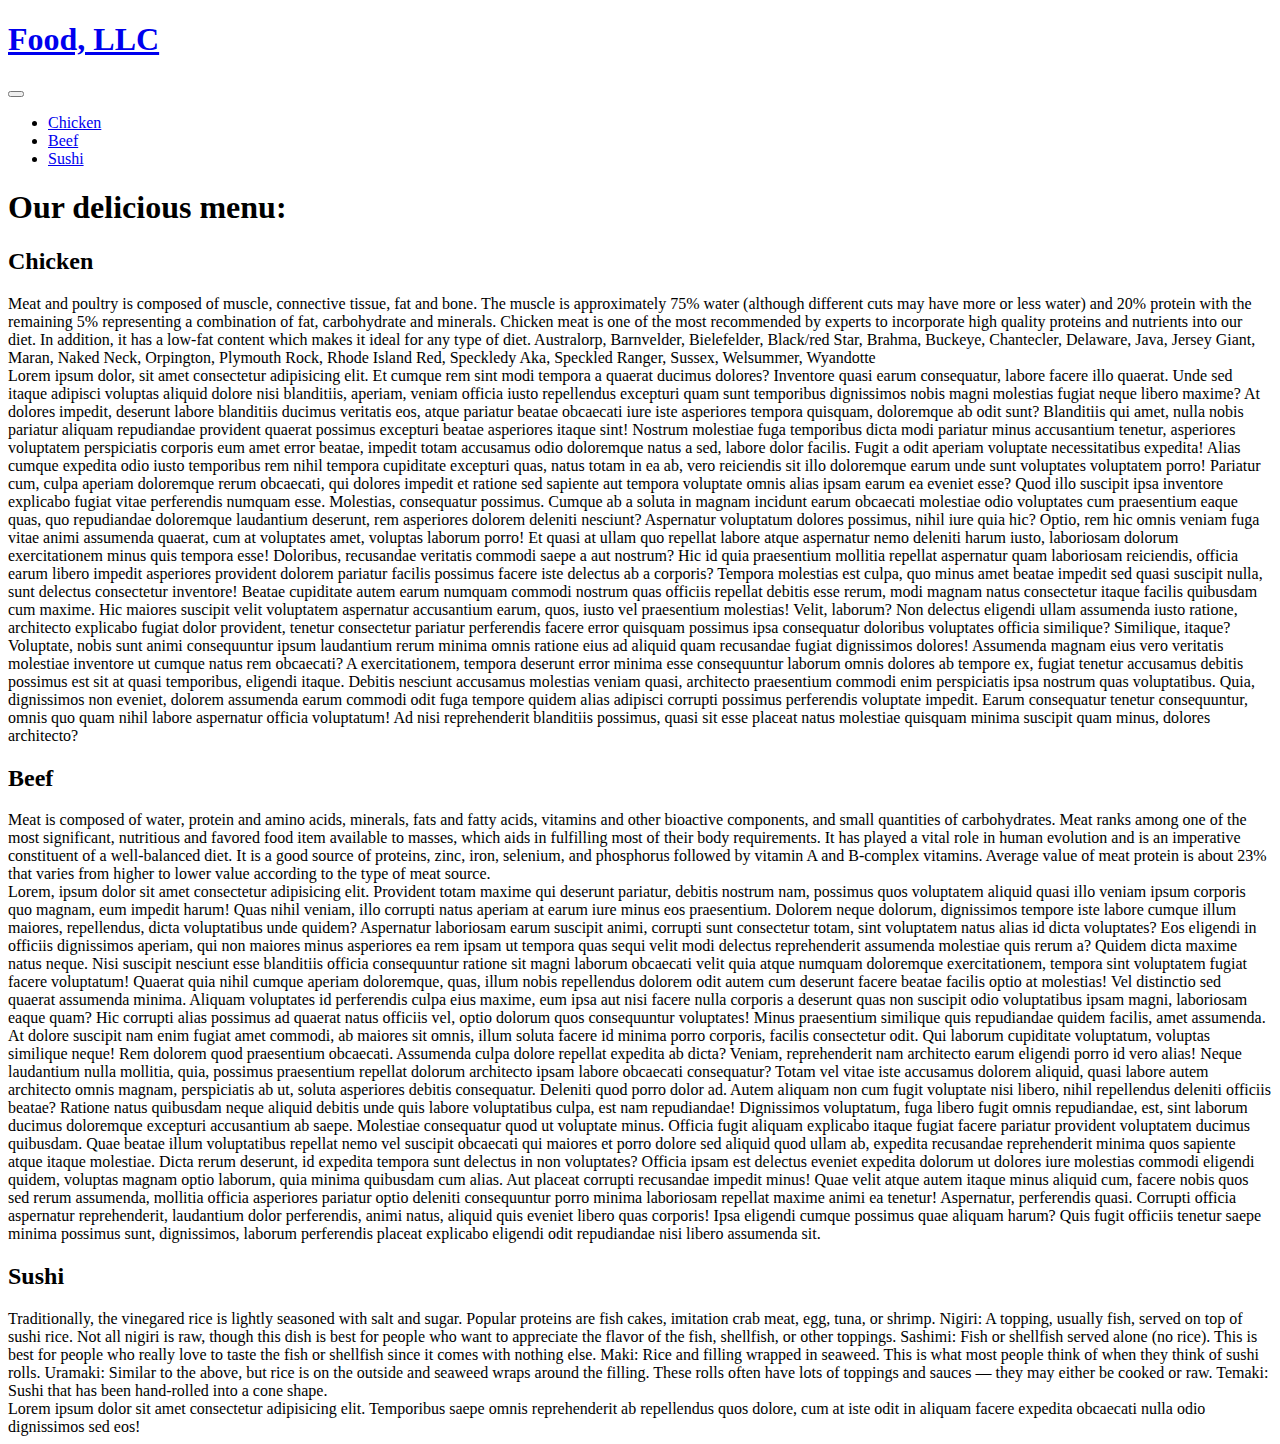
==== site/module3_solution/module3.html @ 57be3a86 "JS Bootstrap CSS and code cleaning" ====
<!DOCTYPE html>
<html lang="en">
<head>
    <meta charset="UTF-8">
    <meta http-equiv="X-UA-Compatible" content="IE=edge">
    <meta name="viewport" content="width=device-width, initial-scale=1.0">
    <link href="/CSS/bootstrap.min.css" rel="stylesheet">
    <link rel="stylesheet" href="/CSS/styles.css">
    <title>Food, LLC</title>
</head>
<body>
    <header>

        <nav class="navbar navbar-expand-md navbar-dark">
            <div class="container-fluid">
              <a class="navbar-brand" href="#"><h1 class="display-3">Food, LLC</h1></a>

              <button class="navbar-toggler" type="button" data-bs-toggle="collapse" data-bs-target="#navbarNav" aria-controls="navbarNav" aria-expanded="false" aria-label="Toggle navigation">
                <span class="navbar-toggler-icon"></span>
              </button>
              
              <div class="collapse navbar-collapse" id="navbarNav">
                <ul class="navbar-nav">
                  <li class="nav-item d-lg-none d-md-none">
                    <a class="nav-link chicken" aria-current="page" href="#chicken">Chicken</a>
                  </li>
                  <li class="nav-item d-lg-none d-md-none">
                    <a class="nav-link beef" aria-current="page" href="#beef">Beef</a>
                  </li>
                  <li class="nav-item d-lg-none d-md-none">
                    <a class="nav-link sushi" aria-current="page" href="#sushi">Sushi</a>
                  </li>
                </ul>
              </div>

            </div>
          </nav>

    </header>

    <div class="container-fluid"> 
          <h1 class="display-5">Our delicious menu:</h1>
          <div class="col-lg-4">  <!-- Chicken box, title and text-->
            <div class="box">
              <div class="box-title chicken"><h2 id="chicken">Chicken</h2></div>
              <section>
                Meat and poultry is composed of muscle, connective tissue, fat and bone. The muscle is approximately 75%
                water (although different cuts may have more or less water) and 20% protein with the remaining 5%
                representing a combination of fat, carbohydrate and minerals. Chicken meat is one of the most recommended by
                experts to incorporate high quality proteins and nutrients into our diet. In addition, it has a low-fat
                content which makes it ideal for any type of diet. Australorp, Barnvelder, Bielefelder, Black/red Star,
                Brahma, Buckeye, Chantecler, Delaware, Java, Jersey Giant, Maran, Naked Neck, Orpington, Plymouth Rock,
                Rhode Island Red, Speckledy Aka, Speckled Ranger, Sussex, Welsummer, Wyandotte<br>
                Lorem ipsum dolor, sit amet consectetur adipisicing elit. Et cumque rem sint modi tempora a quaerat ducimus dolores? Inventore quasi earum consequatur, labore facere illo quaerat. Unde sed itaque adipisci voluptas aliquid dolore nisi blanditiis, aperiam, veniam officia iusto repellendus excepturi quam sunt temporibus dignissimos nobis magni molestias fugiat neque libero maxime? At dolores impedit, deserunt labore blanditiis ducimus veritatis eos, atque pariatur beatae obcaecati iure iste asperiores tempora quisquam, doloremque ab odit sunt? Blanditiis qui amet, nulla nobis pariatur aliquam repudiandae provident quaerat possimus excepturi beatae asperiores itaque sint! Nostrum molestiae fuga temporibus dicta modi pariatur minus accusantium tenetur, asperiores voluptatem perspiciatis corporis eum amet error beatae, impedit totam accusamus odio doloremque natus a sed, labore dolor facilis. Fugit a odit aperiam voluptate necessitatibus expedita! Alias cumque expedita odio iusto temporibus rem nihil tempora cupiditate excepturi quas, natus totam in ea ab, vero reiciendis sit illo doloremque earum unde sunt voluptates voluptatem porro! Pariatur cum, culpa aperiam doloremque rerum obcaecati, qui dolores impedit et ratione sed sapiente aut tempora voluptate omnis alias ipsam earum ea eveniet esse? Quod illo suscipit ipsa inventore explicabo fugiat vitae perferendis numquam esse. Molestias, consequatur possimus. Cumque ab a soluta in magnam incidunt earum obcaecati molestiae odio voluptates cum praesentium eaque quas, quo repudiandae doloremque laudantium deserunt, rem asperiores dolorem deleniti nesciunt? Aspernatur voluptatum dolores possimus, nihil iure quia hic? Optio, rem hic omnis veniam fuga vitae animi assumenda quaerat, cum at voluptates amet, voluptas laborum porro! Et quasi at ullam quo repellat labore atque aspernatur nemo deleniti harum iusto, laboriosam dolorum exercitationem minus quis tempora esse! Doloribus, recusandae veritatis commodi saepe a aut nostrum? Hic id quia praesentium mollitia repellat aspernatur quam laboriosam reiciendis, officia earum libero impedit asperiores provident dolorem pariatur facilis possimus facere iste delectus ab a corporis? Tempora molestias est culpa, quo minus amet beatae impedit sed quasi suscipit nulla, sunt delectus consectetur inventore! Beatae cupiditate autem earum numquam commodi nostrum quas officiis repellat debitis esse rerum, modi magnam natus consectetur itaque facilis quibusdam cum maxime. Hic maiores suscipit velit voluptatem aspernatur accusantium earum, quos, iusto vel praesentium molestias! Velit, laborum? Non delectus eligendi ullam assumenda iusto ratione, architecto explicabo fugiat dolor provident, tenetur consectetur pariatur perferendis facere error quisquam possimus ipsa consequatur doloribus voluptates officia similique? Similique, itaque? Voluptate, nobis sunt animi consequuntur ipsum laudantium rerum minima omnis ratione eius ad aliquid quam recusandae fugiat dignissimos dolores! Assumenda magnam eius vero veritatis molestiae inventore ut cumque natus rem obcaecati? A exercitationem, tempora deserunt error minima esse consequuntur laborum omnis dolores ab tempore ex, fugiat tenetur accusamus debitis possimus est sit at quasi temporibus, eligendi itaque. Debitis nesciunt accusamus molestias veniam quasi, architecto praesentium commodi enim perspiciatis ipsa nostrum quas voluptatibus. Quia, dignissimos non eveniet, dolorem assumenda earum commodi odit fuga tempore quidem alias adipisci corrupti possimus perferendis voluptate impedit. Earum consequatur tenetur consequuntur, omnis quo quam nihil labore aspernatur officia voluptatum! Ad nisi reprehenderit blanditiis possimus, quasi sit esse placeat natus molestiae quisquam minima suscipit quam minus, dolores architecto?
              </section>
            </div>
          </div>
    
          <div class="col-lg-4"> <!-- Beef box, title and text-->
            <div class="box">
              <div class="box-title beef"><h2 id="beef">Beef</h2></div>
              <section>
                Meat is composed of water, protein and amino acids, minerals, fats and fatty acids, vitamins and other
                bioactive components, and small quantities of carbohydrates. Meat ranks among one of the most significant,
                nutritious and favored food item available to masses, which aids in fulfilling most of their body
                requirements. It has played a vital role in human evolution and is an imperative constituent of a
                well-balanced diet. It is a good source of proteins, zinc, iron, selenium, and phosphorus followed by
                vitamin A and B-complex vitamins. Average value of meat protein is about 23% that varies from higher to
                lower value according to the type of meat source.<br>
                Lorem, ipsum dolor sit amet consectetur adipisicing elit. Provident totam maxime qui deserunt pariatur, debitis nostrum nam, possimus quos voluptatem aliquid quasi illo veniam ipsum corporis quo magnam, eum impedit harum! Quas nihil veniam, illo corrupti natus aperiam at earum iure minus eos praesentium. Dolorem neque dolorum, dignissimos tempore iste labore cumque illum maiores, repellendus, dicta voluptatibus unde quidem? Aspernatur laboriosam earum suscipit animi, corrupti sunt consectetur totam, sint voluptatem natus alias id dicta voluptates? Eos eligendi in officiis dignissimos aperiam, qui non maiores minus asperiores ea rem ipsam ut tempora quas sequi velit modi delectus reprehenderit assumenda molestiae quis rerum a? Quidem dicta maxime natus neque. Nisi suscipit nesciunt esse blanditiis officia consequuntur ratione sit magni laborum obcaecati velit quia atque numquam doloremque exercitationem, tempora sint voluptatem fugiat facere voluptatum! Quaerat quia nihil cumque aperiam doloremque, quas, illum nobis repellendus dolorem odit autem cum deserunt facere beatae facilis optio at molestias! Vel distinctio sed quaerat assumenda minima. Aliquam voluptates id perferendis culpa eius maxime, eum ipsa aut nisi facere nulla corporis a deserunt quas non suscipit odio voluptatibus ipsam magni, laboriosam eaque quam? Hic corrupti alias possimus ad quaerat natus officiis vel, optio dolorum quos consequuntur voluptates! Minus praesentium similique quis repudiandae quidem facilis, amet assumenda. At dolore suscipit nam enim fugiat amet commodi, ab maiores sit omnis, illum soluta facere id minima porro corporis, facilis consectetur odit. Qui laborum cupiditate voluptatum, voluptas similique neque! Rem dolorem quod praesentium obcaecati. Assumenda culpa dolore repellat expedita ab dicta? Veniam, reprehenderit nam architecto earum eligendi porro id vero alias! Neque laudantium nulla mollitia, quia, possimus praesentium repellat dolorum architecto ipsam labore obcaecati consequatur? Totam vel vitae iste accusamus dolorem aliquid, quasi labore autem architecto omnis magnam, perspiciatis ab ut, soluta asperiores debitis consequatur. Deleniti quod porro dolor ad. Autem aliquam non cum fugit voluptate nisi libero, nihil repellendus deleniti officiis beatae? Ratione natus quibusdam neque aliquid debitis unde quis labore voluptatibus culpa, est nam repudiandae! Dignissimos voluptatum, fuga libero fugit omnis repudiandae, est, sint laborum ducimus doloremque excepturi accusantium ab saepe. Molestiae consequatur quod ut voluptate minus. Officia fugit aliquam explicabo itaque fugiat facere pariatur provident voluptatem ducimus quibusdam. Quae beatae illum voluptatibus repellat nemo vel suscipit obcaecati qui maiores et porro dolore sed aliquid quod ullam ab, expedita recusandae reprehenderit minima quos sapiente atque itaque molestiae. Dicta rerum deserunt, id expedita tempora sunt delectus in non voluptates? Officia ipsam est delectus eveniet expedita dolorum ut dolores iure molestias commodi eligendi quidem, voluptas magnam optio laborum, quia minima quibusdam cum alias. Aut placeat corrupti recusandae impedit minus! Quae velit atque autem itaque minus aliquid cum, facere nobis quos sed rerum assumenda, mollitia officia asperiores pariatur optio deleniti consequuntur porro minima laboriosam repellat maxime animi ea tenetur! Aspernatur, perferendis quasi. Corrupti officia aspernatur reprehenderit, laudantium dolor perferendis, animi natus, aliquid quis eveniet libero quas corporis! Ipsa eligendi cumque possimus quae aliquam harum? Quis fugit officiis tenetur saepe minima possimus sunt, dignissimos, laborum perferendis placeat explicabo eligendi odit repudiandae nisi libero assumenda sit.
              </section>
            </div>
          </div>
    
          <div class="col-lg-4 col-lg-12"> <!-- Sushi box, title and text-->
            <div class="box">
              <div class="box-title sushi"><h2 id="sushi">Sushi</h2></div>
              <section>
                Traditionally, the vinegared rice is lightly seasoned with salt and sugar. Popular proteins are fish cakes,
                imitation crab meat, egg, tuna, or shrimp. Nigiri: A topping, usually fish, served on top of sushi rice. Not
                all nigiri is raw, though this dish is best for people who want to appreciate the flavor of the fish,
                shellfish, or other toppings. Sashimi: Fish or shellfish served alone (no rice). This is best for people who
                really love to taste the fish or shellfish since it comes with nothing else. Maki: Rice and filling wrapped
                in seaweed. This is what most people think of when they think of sushi rolls. Uramaki: Similar to the above,
                but rice is on the outside and seaweed wraps around the filling. These rolls often have lots of toppings and
                sauces — they may either be cooked or raw. Temaki: Sushi that has been hand-rolled into a cone shape.<br>
                Lorem ipsum dolor sit amet consectetur adipisicing elit. Temporibus saepe omnis reprehenderit ab repellendus quos dolore, cum at iste odit in aliquam facere expedita obcaecati nulla odio dignissimos sed eos!
              </section>
            </div>
          </div>
      </div>

    </div>    
<script src="https://cdn.jsdelivr.net/npm/@popperjs/core@2.9.3/dist/umd/popper.min.js"></script>
<script src="/JS/bootstrap.min.js"></script>
</body>
</html>
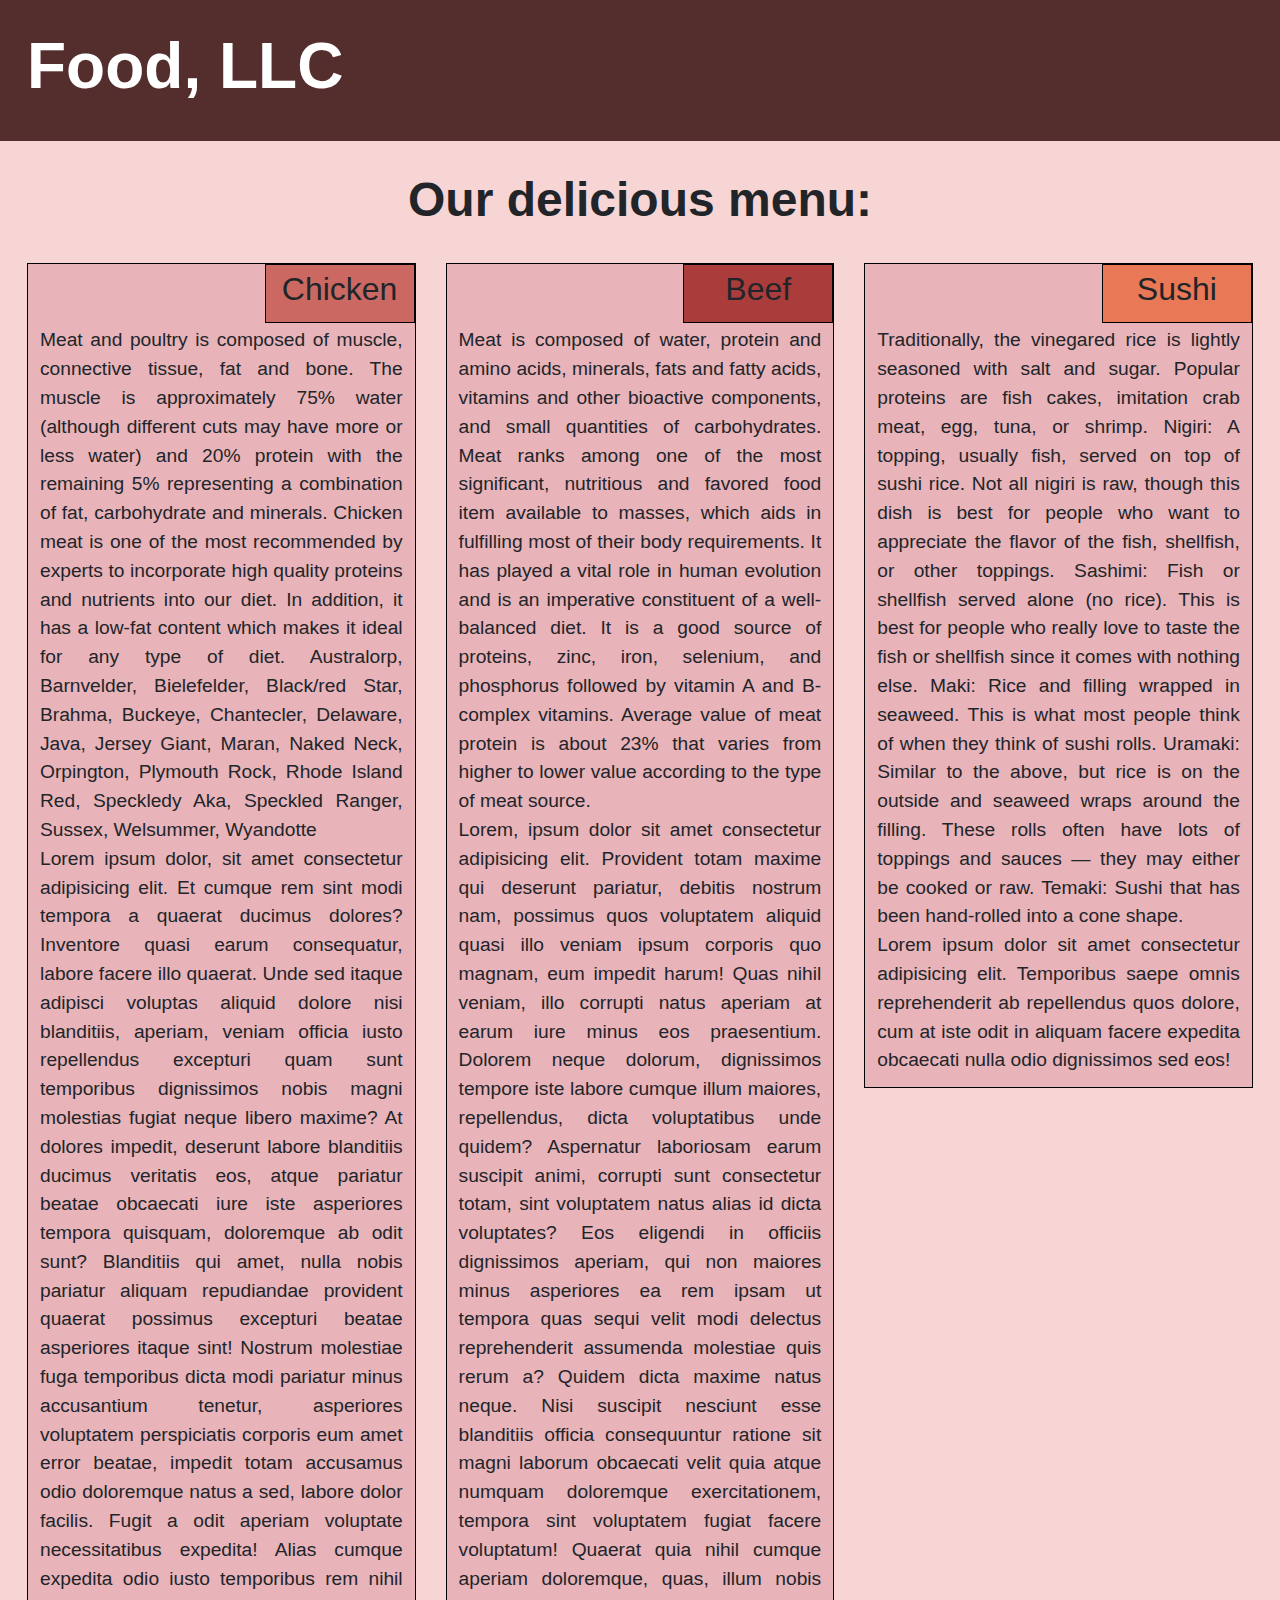
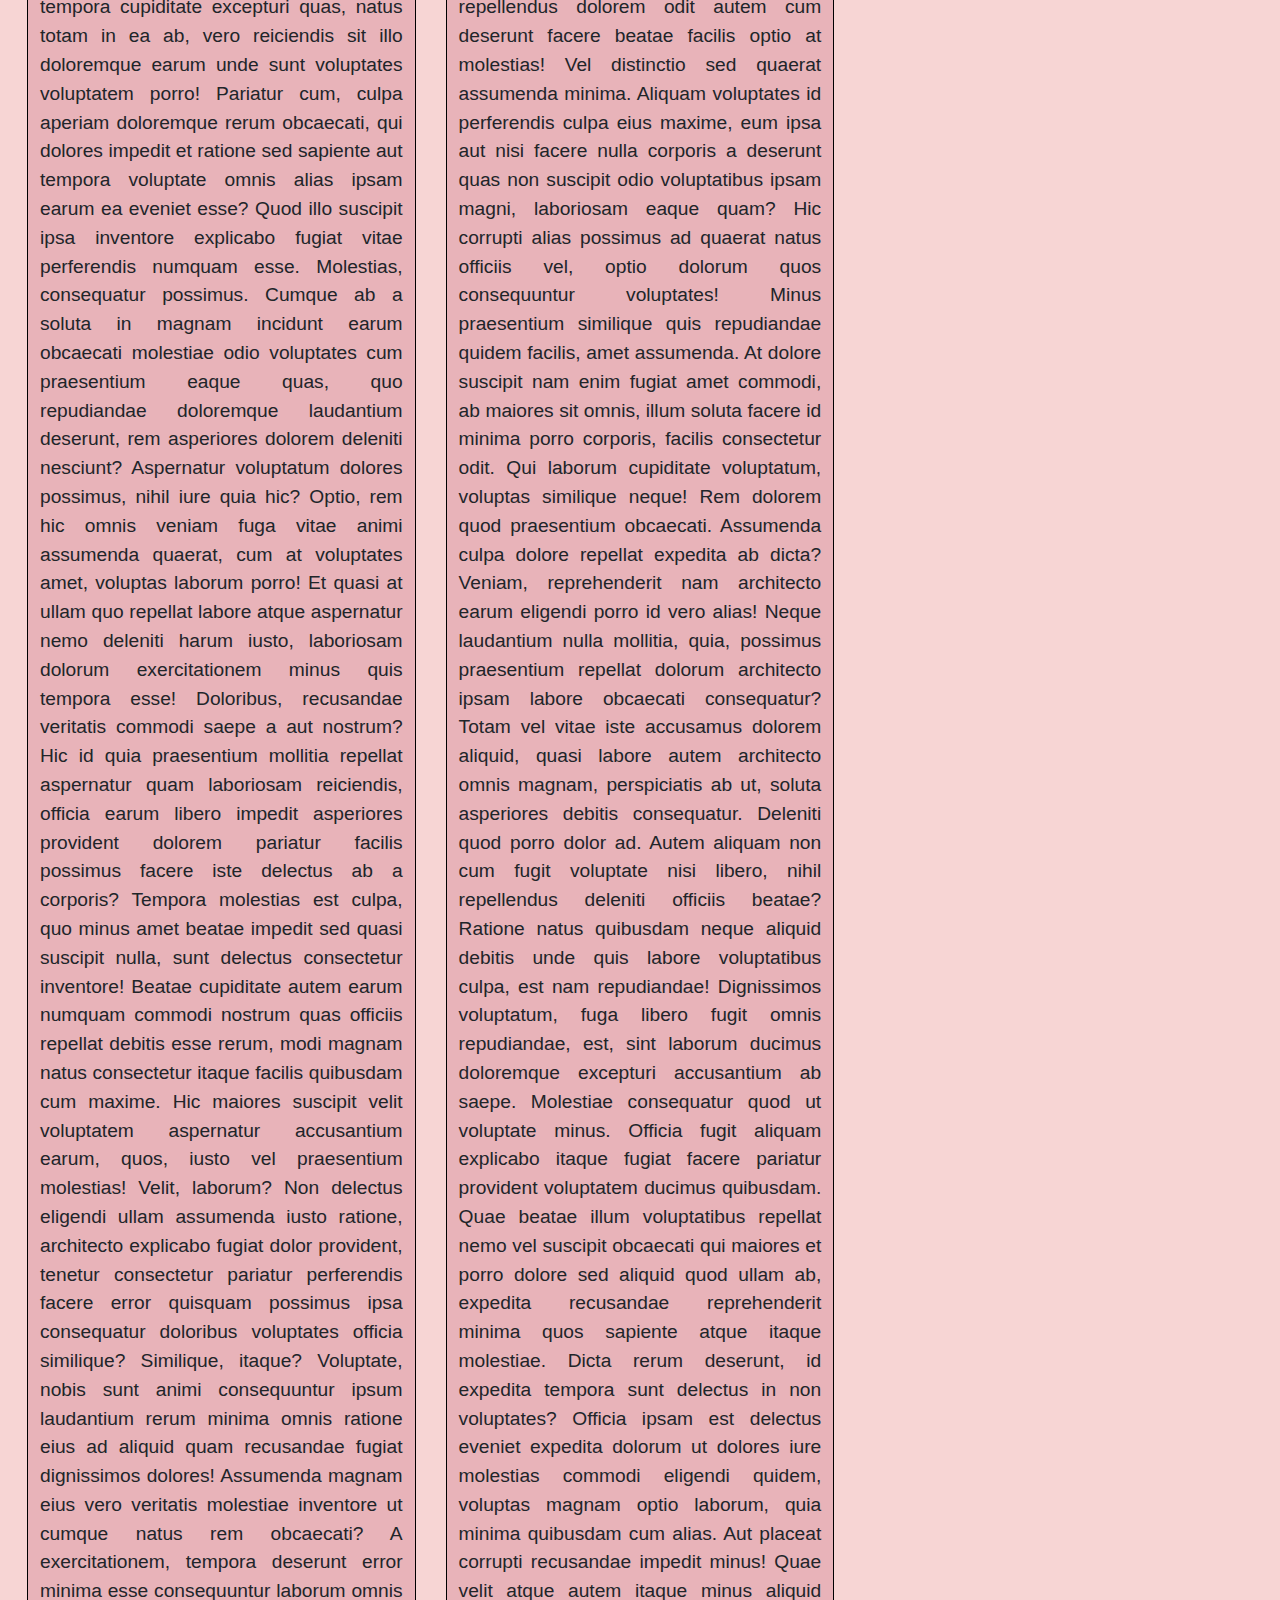
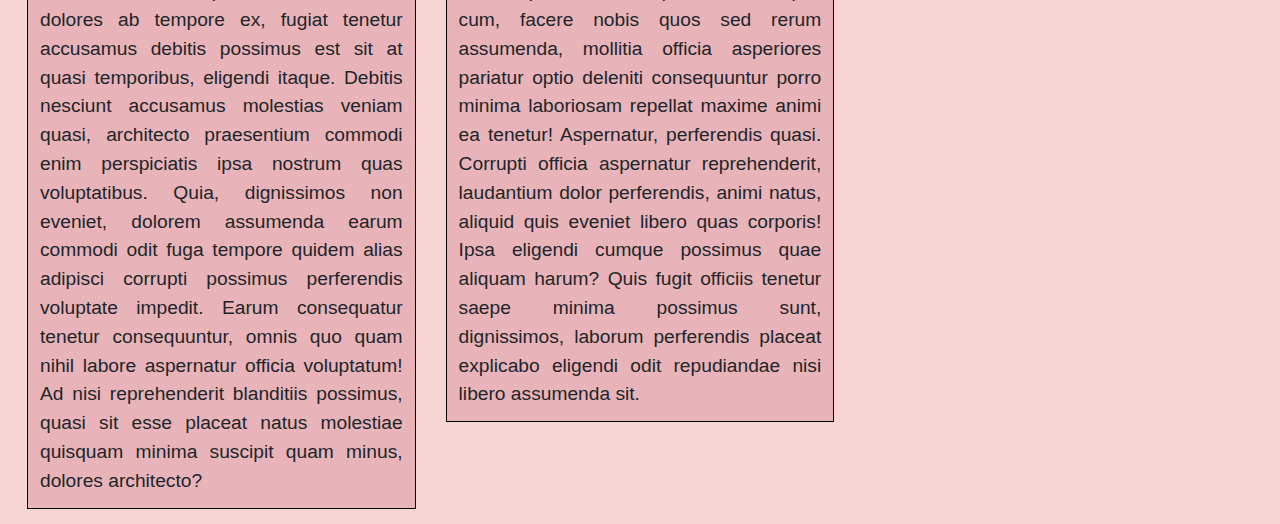
==== commit 9b75af12: "fix" ====
--- a/site/module3_solution/module3.html
+++ b/site/module3_solution/module3.html
@@ -4,8 +4,8 @@
     <meta charset="UTF-8">
     <meta http-equiv="X-UA-Compatible" content="IE=edge">
     <meta name="viewport" content="width=device-width, initial-scale=1.0">
-    <link href="/CSS/bootstrap.min.css" rel="stylesheet">
-    <link rel="stylesheet" href="/CSS/styles.css">
+    <link href="CSS/bootstrap.min.css" rel="stylesheet">
+    <link href="CSS/styles.css" rel="stylesheet">
     <title>Food, LLC</title>
 </head>
 <body>
@@ -92,6 +92,6 @@
 
     </div>    
 <script src="https://cdn.jsdelivr.net/npm/@popperjs/core@2.9.3/dist/umd/popper.min.js"></script>
-<script src="/JS/bootstrap.min.js"></script>
+<script src="JS/bootstrap.min.js"></script>
 </body>
 </html>--- a/site/module3_solution/CSS/styles.css
+++ b/site/module3_solution/CSS/styles.css
@@ -0,0 +1,77 @@
+body {
+    background-color: #F7D5D4;
+    font-family:'Segoe UI', Tahoma, Verdana, sans-serif;  
+}
+.navbar-dark {
+    background-color: #542D2D;
+}
+.display-3 { /* Food LLC */
+    color: #fff;
+    font-weight: bold;
+}
+nav div.container-fluid {
+    margin:15px
+}
+li.nav-item {
+    font-size: 1.8em;
+    font-weight: 500;
+    text-align: center;
+    margin-top: 2px;
+}
+.nav-link {
+    padding: 10px;
+}
+.display-5 { /* Our Menu H1 */
+    font-weight: bold;
+    text-align: center;
+    margin-bottom: 20px;
+    margin-top: 30px;
+}
+.box { /* bordered meat text boxes */
+    border: 1px solid #000000;
+    background-color:#E8B3B9;
+    position: relative;
+    margin: 15px 15px 15px 15px;
+    padding: 12px;
+}
+.box-title {
+    border: 1px solid #000000;
+    position: absolute;
+    top: 0;
+    right: 0px;
+    width: 150px;
+    padding: 5px;
+    text-align: center;
+}
+.box section { /* texts */
+    font-size: 120%;
+    margin-top: 50px;
+    text-align: justify;
+}
+.chicken {
+    background-color: #CB6862;
+} 
+.beef {
+    background-color:#AA3C3B;
+}
+.sushi {
+    background-color: #E97856; 
+}
+/* -- Desktop view -- */
+  @media (min-width: 992px) {
+    .col-lg-4 {
+      width: 33.33%;
+      float: left;
+    }
+  }
+/* -- Tablet view -- */
+  @media (min-width: 768px) and (max-width: 991px) {
+    .col-lg-4 {
+      width: 50%;
+      float: left;
+    }
+    .col-lg-12{
+      width: 100%;
+      float: left;
+    }
+  }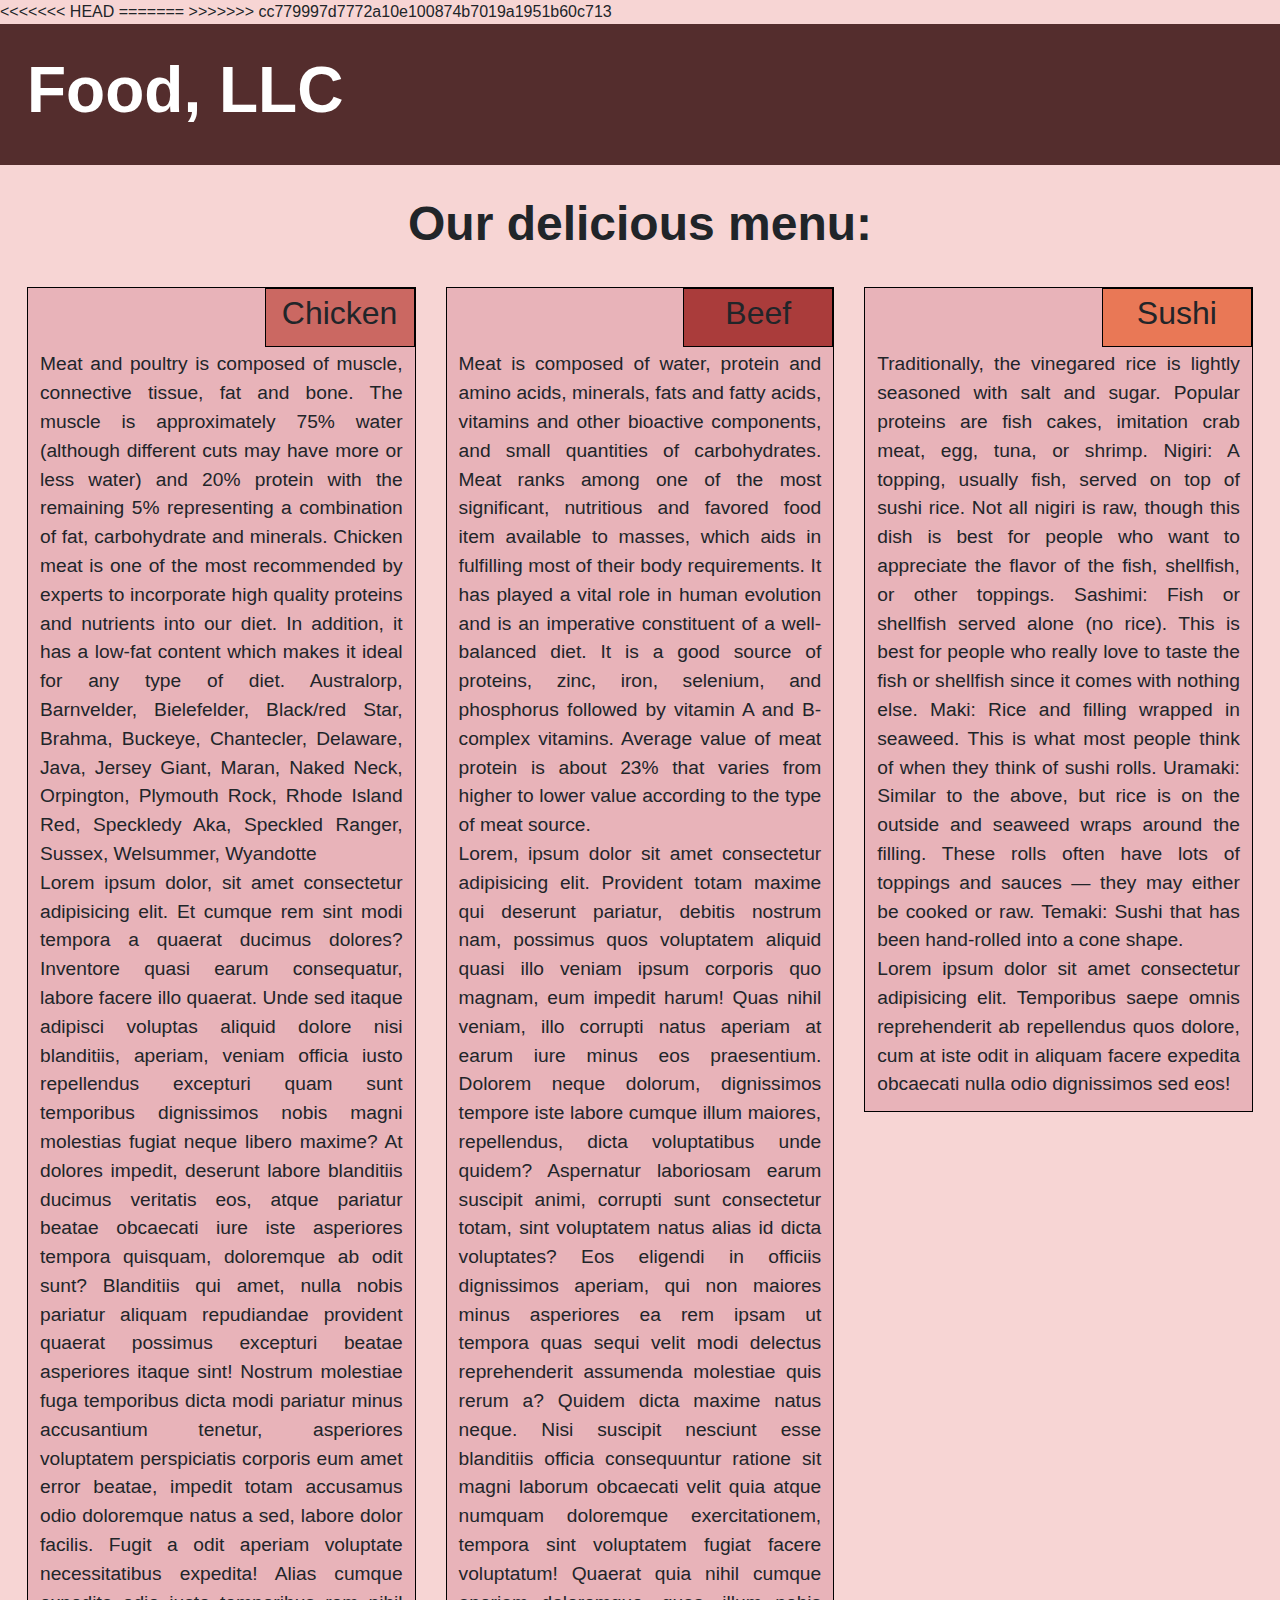
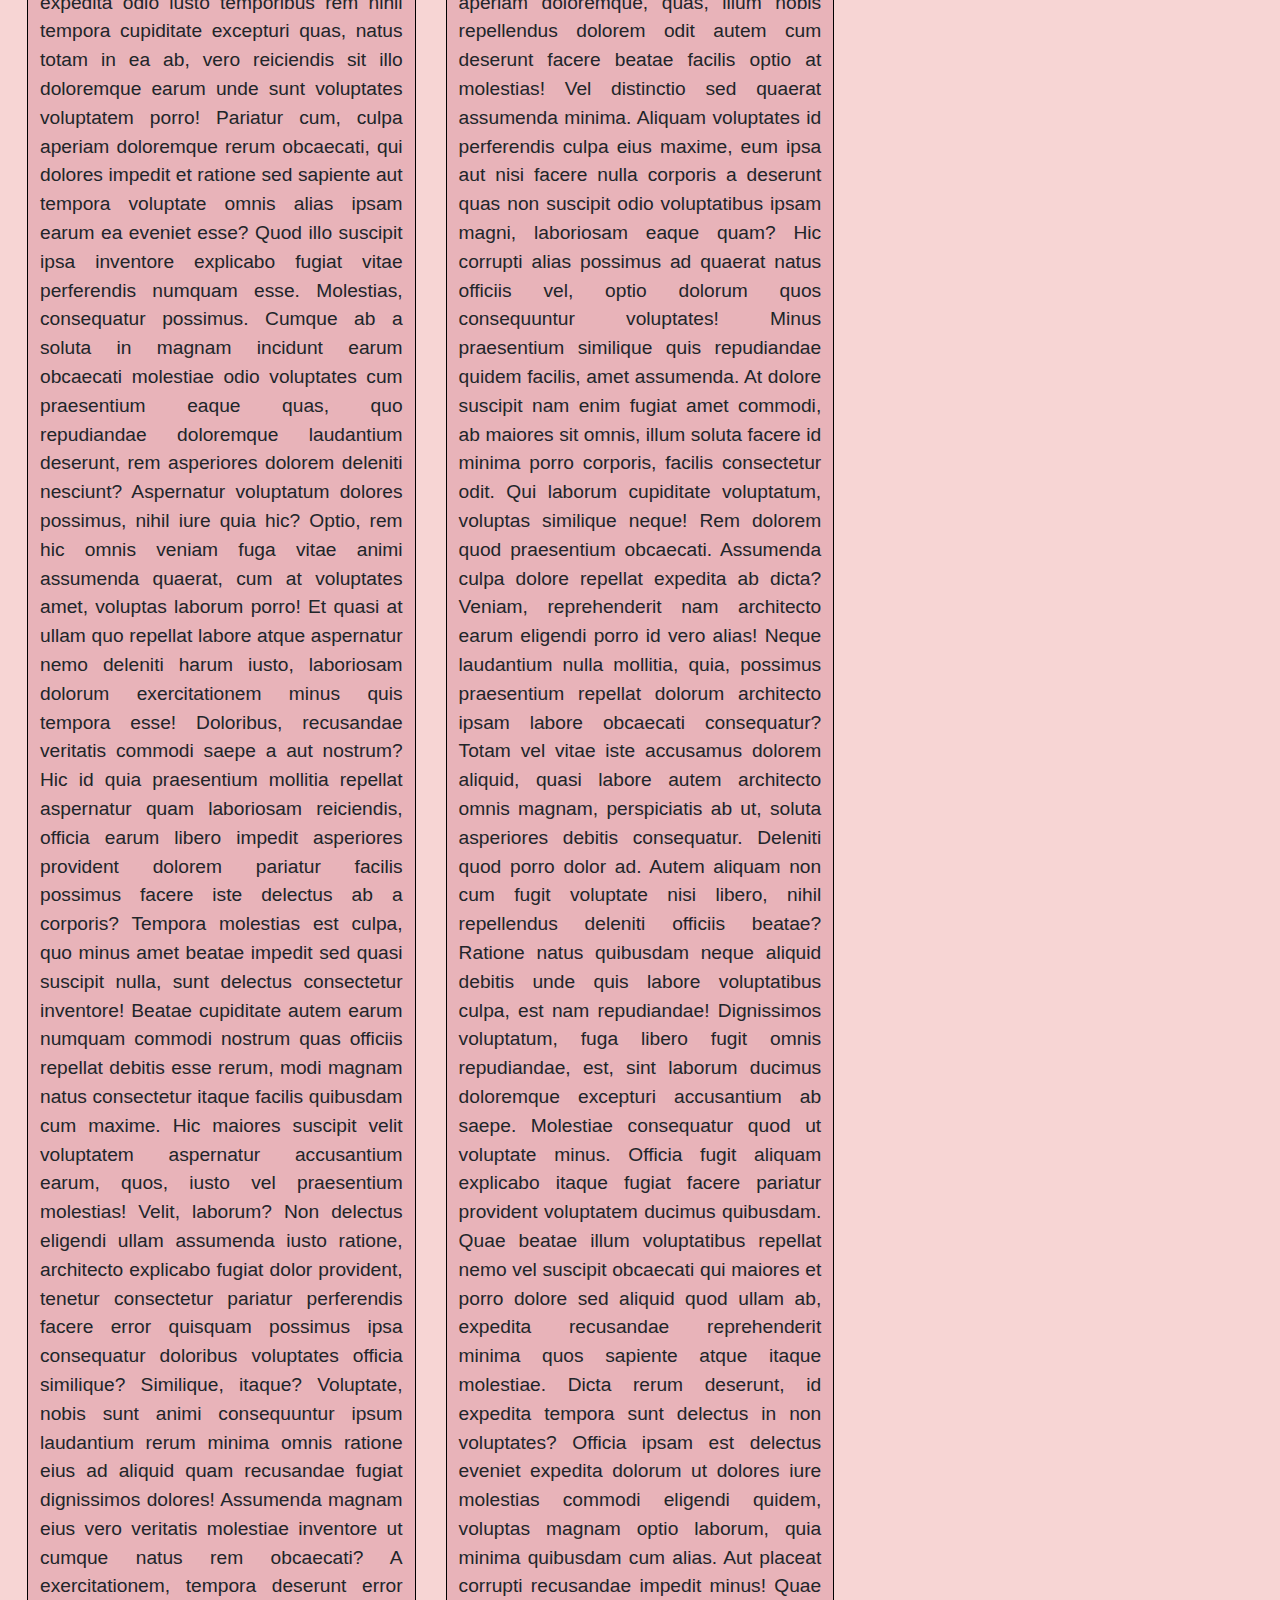
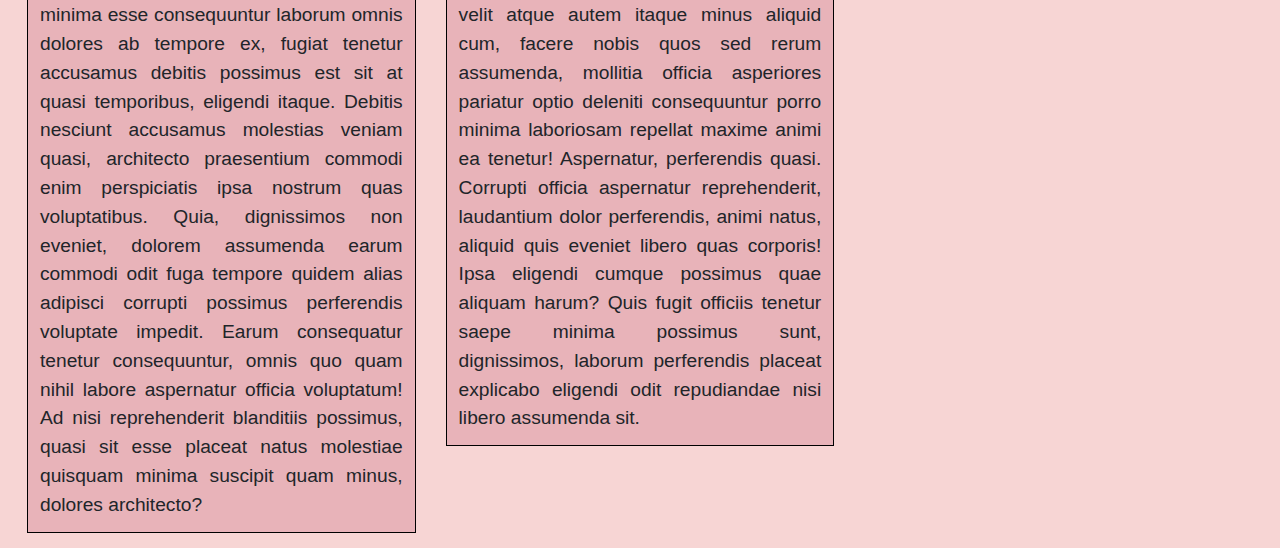
==== commit 2f656097: "g" ====
--- a/site/module3_solution/module3.html
+++ b/site/module3_solution/module3.html
@@ -5,7 +5,11 @@
     <meta http-equiv="X-UA-Compatible" content="IE=edge">
     <meta name="viewport" content="width=device-width, initial-scale=1.0">
     <link href="CSS/bootstrap.min.css" rel="stylesheet">
+<<<<<<< HEAD
     <link href="CSS/styles.css" rel="stylesheet">
+=======
+    <link href="CSS/styles.css" rel="stylesheet">
+>>>>>>> cc779997d7772a10e100874b7019a1951b60c713
     <title>Food, LLC</title>
 </head>
 <body>
@@ -94,4 +98,4 @@
 <script src="https://cdn.jsdelivr.net/npm/@popperjs/core@2.9.3/dist/umd/popper.min.js"></script>
 <script src="JS/bootstrap.min.js"></script>
 </body>
-</html>+</html>
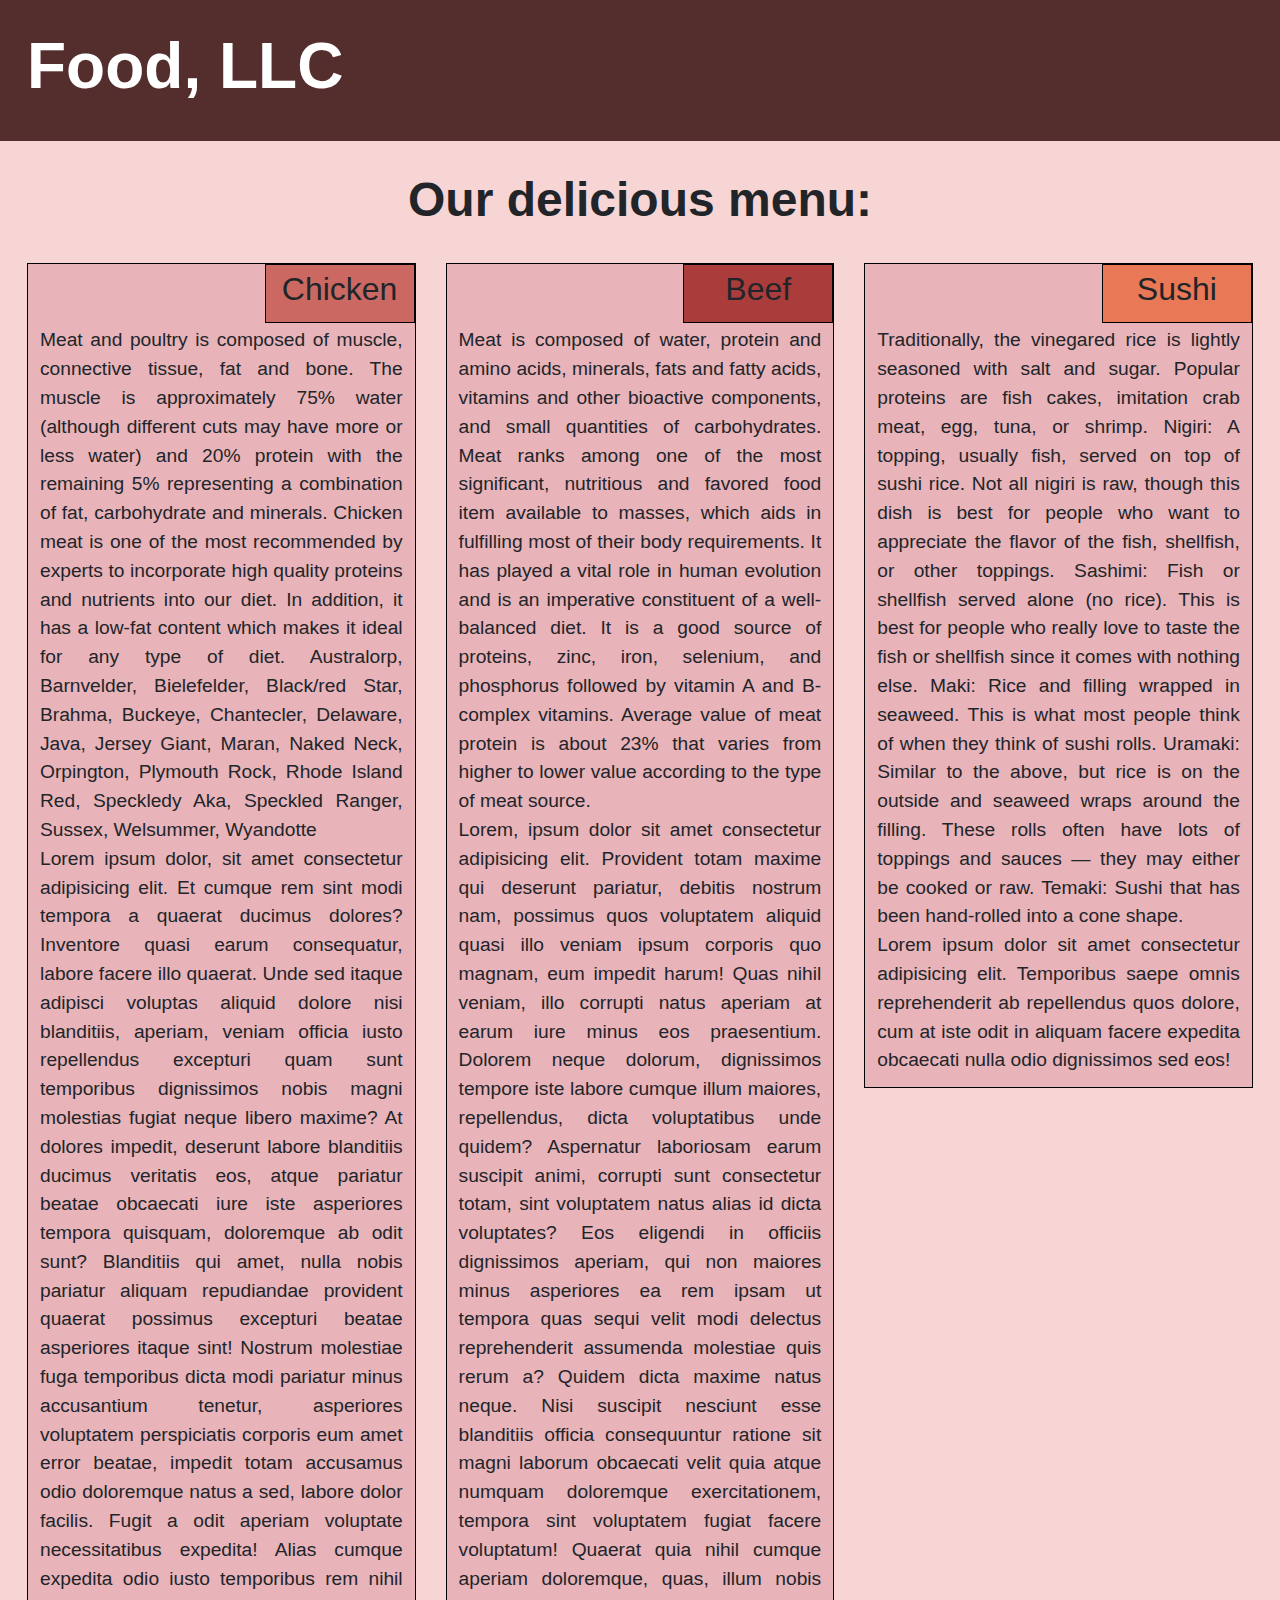
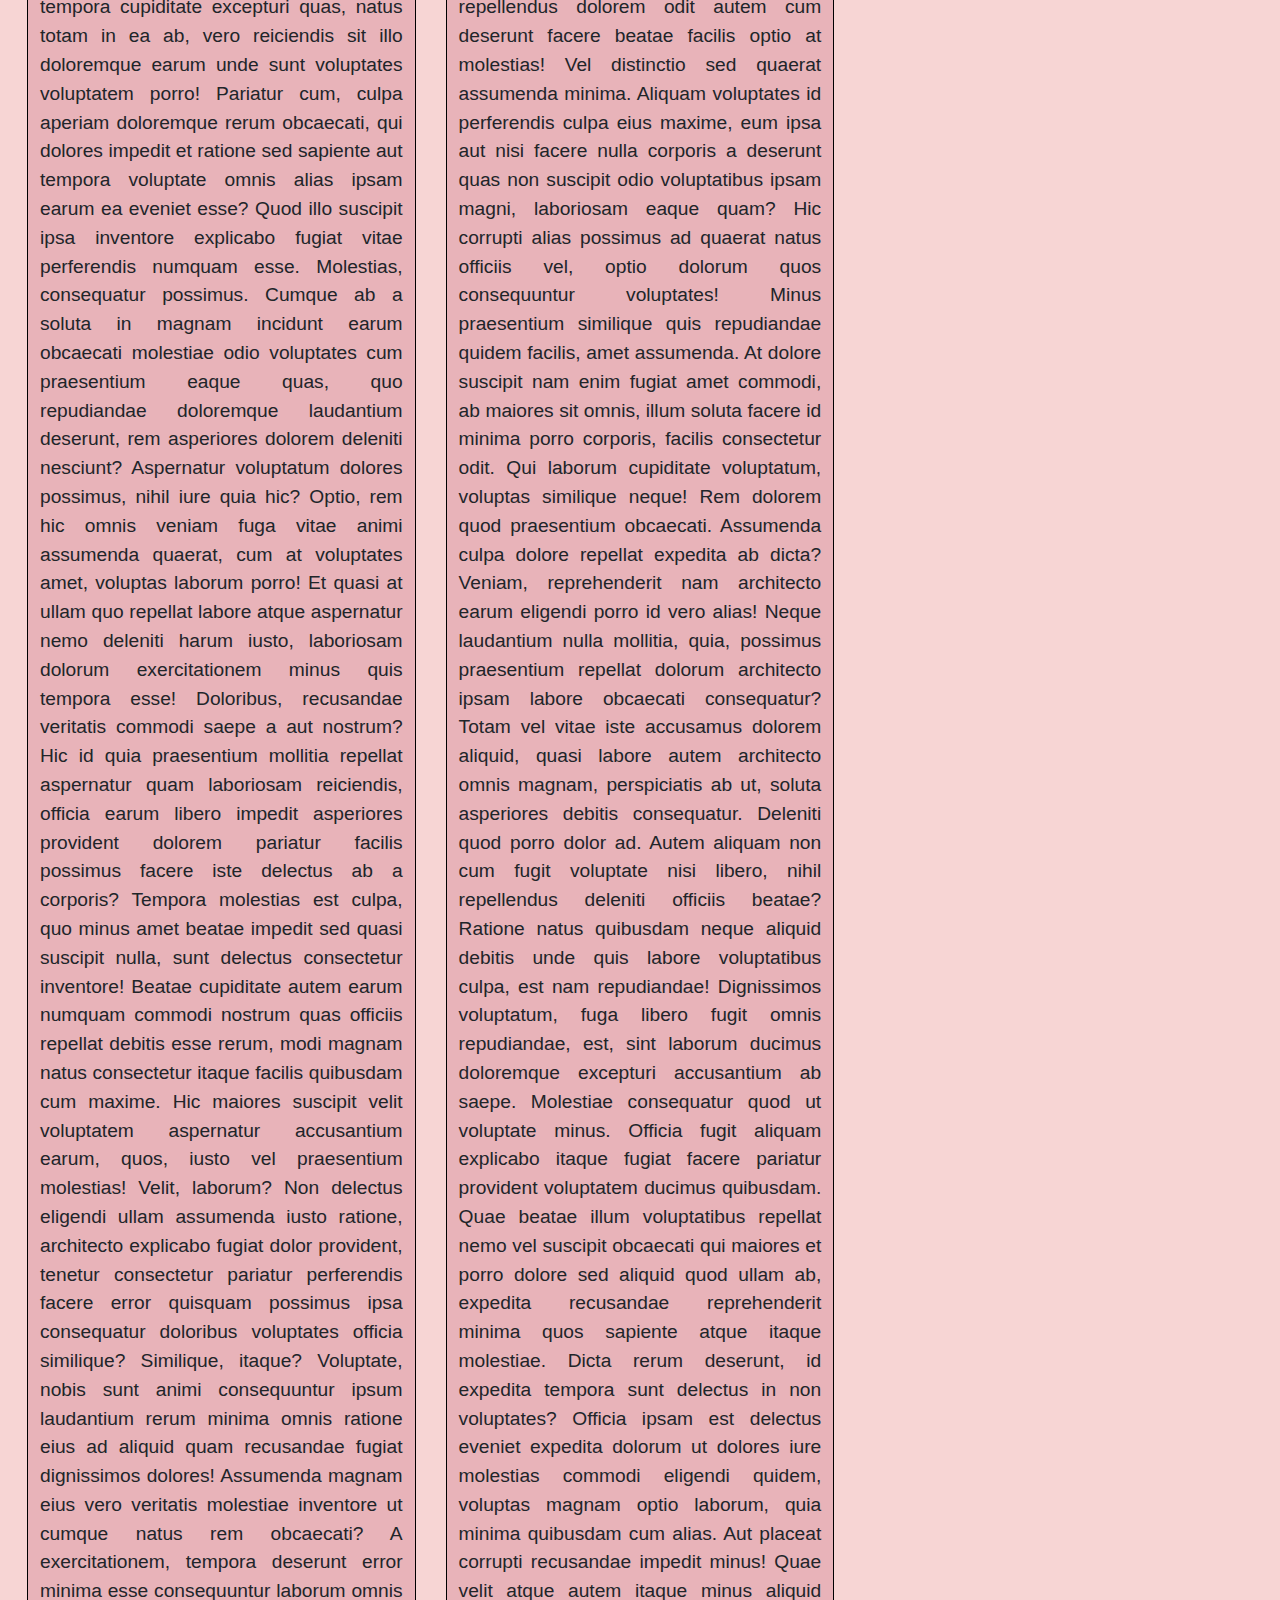
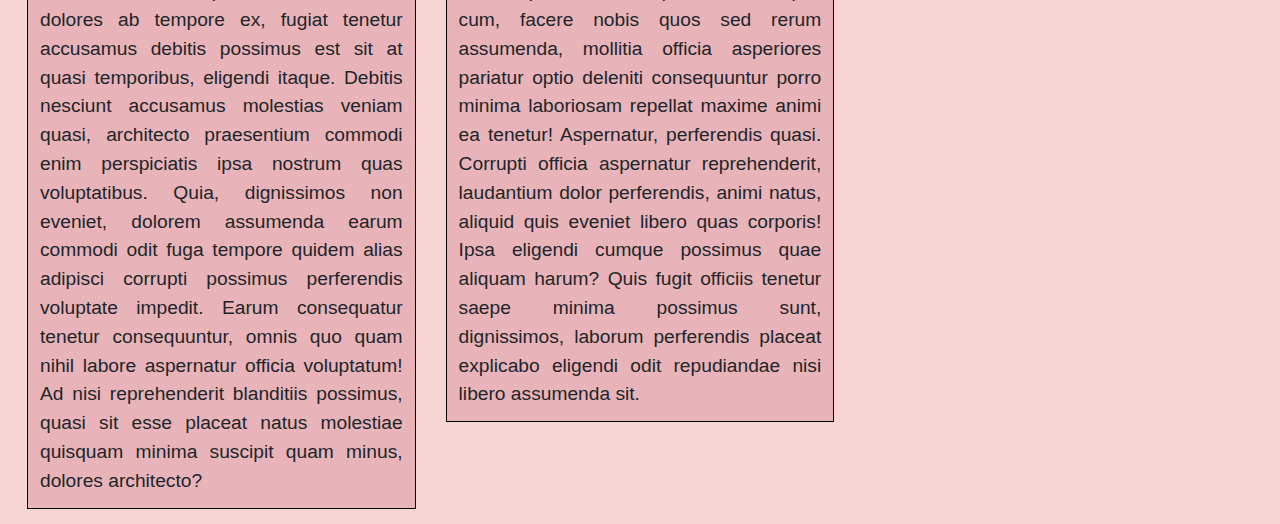
==== commit 1a2273ff: "link rel" ====
--- a/site/module3_solution/module3.html
+++ b/site/module3_solution/module3.html
@@ -5,12 +5,8 @@
     <meta http-equiv="X-UA-Compatible" content="IE=edge">
     <meta name="viewport" content="width=device-width, initial-scale=1.0">
     <link href="CSS/bootstrap.min.css" rel="stylesheet">
-<<<<<<< HEAD
     <link href="CSS/styles.css" rel="stylesheet">
-=======
-    <link href="CSS/styles.css" rel="stylesheet">
->>>>>>> cc779997d7772a10e100874b7019a1951b60c713
-    <title>Food, LLC</title>
+    <title>Module 3 Solution: extended "Food, LLC" page. </title>
 </head>
 <body>
     <header>
@@ -95,7 +91,6 @@
       </div>
 
     </div>    
-<script src="https://cdn.jsdelivr.net/npm/@popperjs/core@2.9.3/dist/umd/popper.min.js"></script>
 <script src="JS/bootstrap.min.js"></script>
 </body>
 </html>
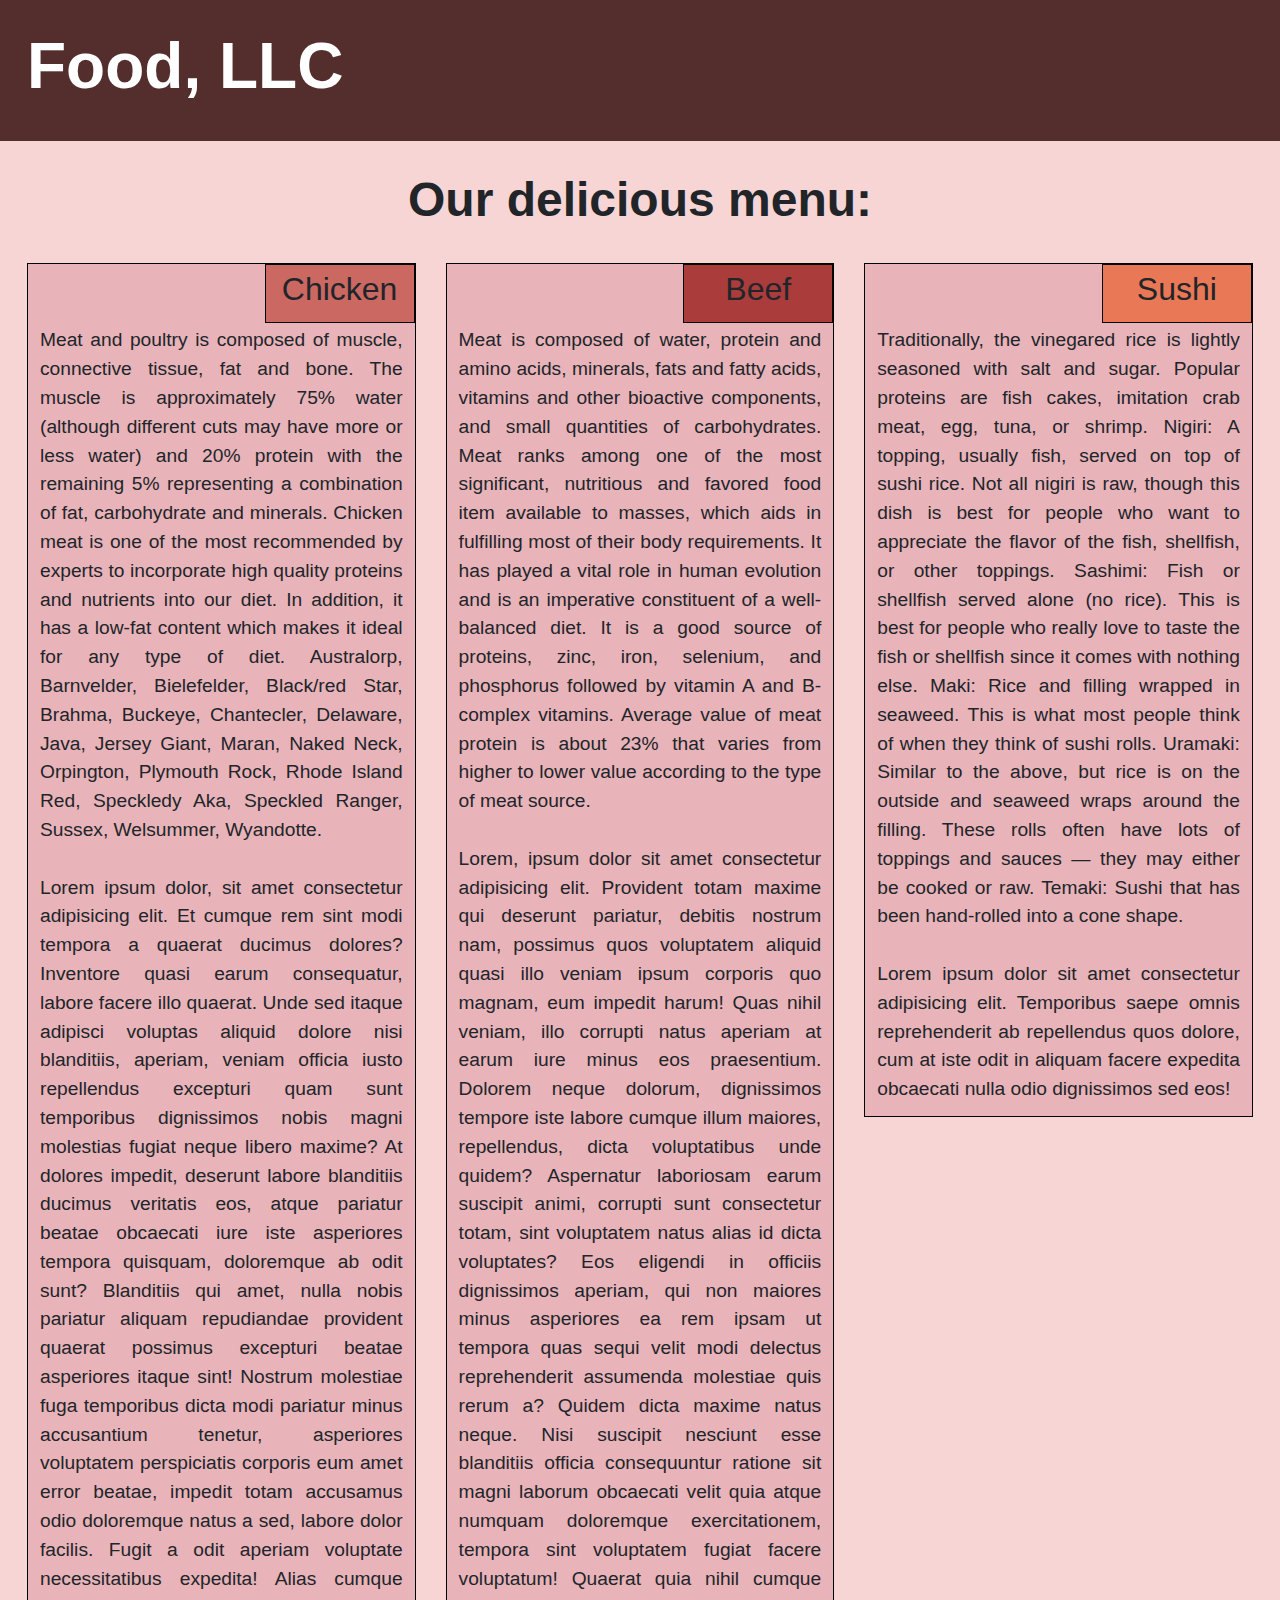
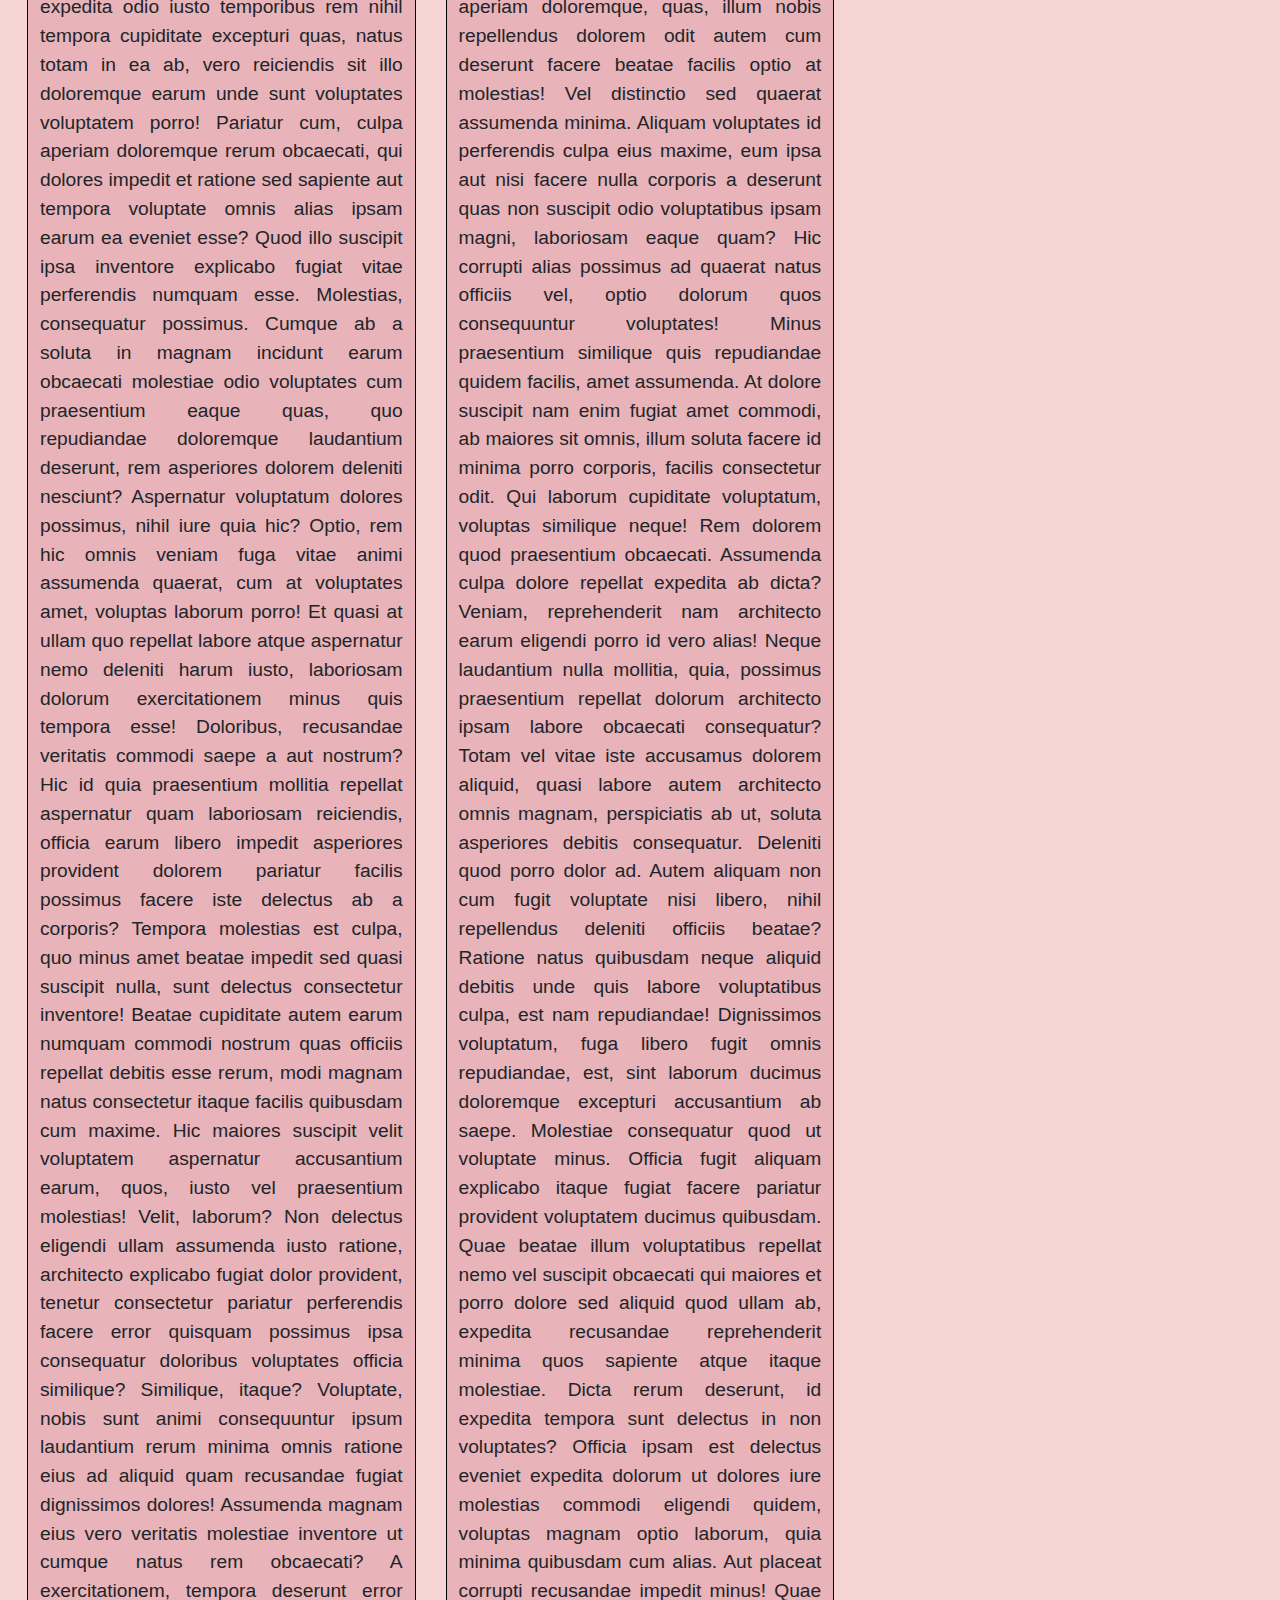
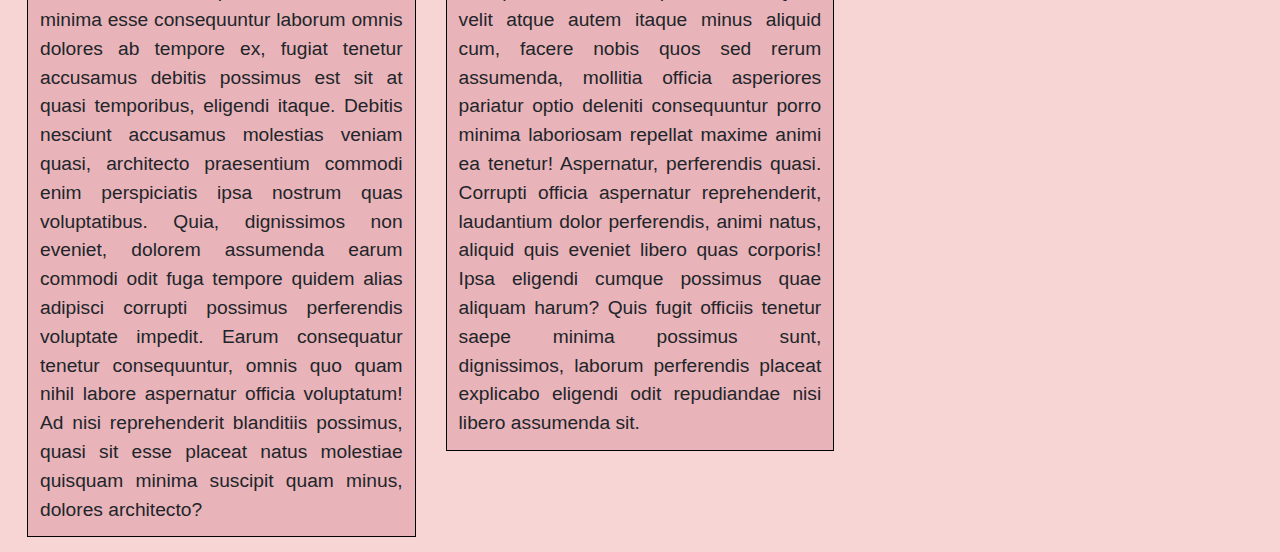
==== commit fb4337d1: "final touch" ====
--- a/site/module3_solution/module3.html
+++ b/site/module3_solution/module3.html
@@ -50,7 +50,7 @@
                 experts to incorporate high quality proteins and nutrients into our diet. In addition, it has a low-fat
                 content which makes it ideal for any type of diet. Australorp, Barnvelder, Bielefelder, Black/red Star,
                 Brahma, Buckeye, Chantecler, Delaware, Java, Jersey Giant, Maran, Naked Neck, Orpington, Plymouth Rock,
-                Rhode Island Red, Speckledy Aka, Speckled Ranger, Sussex, Welsummer, Wyandotte<br>
+                Rhode Island Red, Speckledy Aka, Speckled Ranger, Sussex, Welsummer, Wyandotte.<br><br>
                 Lorem ipsum dolor, sit amet consectetur adipisicing elit. Et cumque rem sint modi tempora a quaerat ducimus dolores? Inventore quasi earum consequatur, labore facere illo quaerat. Unde sed itaque adipisci voluptas aliquid dolore nisi blanditiis, aperiam, veniam officia iusto repellendus excepturi quam sunt temporibus dignissimos nobis magni molestias fugiat neque libero maxime? At dolores impedit, deserunt labore blanditiis ducimus veritatis eos, atque pariatur beatae obcaecati iure iste asperiores tempora quisquam, doloremque ab odit sunt? Blanditiis qui amet, nulla nobis pariatur aliquam repudiandae provident quaerat possimus excepturi beatae asperiores itaque sint! Nostrum molestiae fuga temporibus dicta modi pariatur minus accusantium tenetur, asperiores voluptatem perspiciatis corporis eum amet error beatae, impedit totam accusamus odio doloremque natus a sed, labore dolor facilis. Fugit a odit aperiam voluptate necessitatibus expedita! Alias cumque expedita odio iusto temporibus rem nihil tempora cupiditate excepturi quas, natus totam in ea ab, vero reiciendis sit illo doloremque earum unde sunt voluptates voluptatem porro! Pariatur cum, culpa aperiam doloremque rerum obcaecati, qui dolores impedit et ratione sed sapiente aut tempora voluptate omnis alias ipsam earum ea eveniet esse? Quod illo suscipit ipsa inventore explicabo fugiat vitae perferendis numquam esse. Molestias, consequatur possimus. Cumque ab a soluta in magnam incidunt earum obcaecati molestiae odio voluptates cum praesentium eaque quas, quo repudiandae doloremque laudantium deserunt, rem asperiores dolorem deleniti nesciunt? Aspernatur voluptatum dolores possimus, nihil iure quia hic? Optio, rem hic omnis veniam fuga vitae animi assumenda quaerat, cum at voluptates amet, voluptas laborum porro! Et quasi at ullam quo repellat labore atque aspernatur nemo deleniti harum iusto, laboriosam dolorum exercitationem minus quis tempora esse! Doloribus, recusandae veritatis commodi saepe a aut nostrum? Hic id quia praesentium mollitia repellat aspernatur quam laboriosam reiciendis, officia earum libero impedit asperiores provident dolorem pariatur facilis possimus facere iste delectus ab a corporis? Tempora molestias est culpa, quo minus amet beatae impedit sed quasi suscipit nulla, sunt delectus consectetur inventore! Beatae cupiditate autem earum numquam commodi nostrum quas officiis repellat debitis esse rerum, modi magnam natus consectetur itaque facilis quibusdam cum maxime. Hic maiores suscipit velit voluptatem aspernatur accusantium earum, quos, iusto vel praesentium molestias! Velit, laborum? Non delectus eligendi ullam assumenda iusto ratione, architecto explicabo fugiat dolor provident, tenetur consectetur pariatur perferendis facere error quisquam possimus ipsa consequatur doloribus voluptates officia similique? Similique, itaque? Voluptate, nobis sunt animi consequuntur ipsum laudantium rerum minima omnis ratione eius ad aliquid quam recusandae fugiat dignissimos dolores! Assumenda magnam eius vero veritatis molestiae inventore ut cumque natus rem obcaecati? A exercitationem, tempora deserunt error minima esse consequuntur laborum omnis dolores ab tempore ex, fugiat tenetur accusamus debitis possimus est sit at quasi temporibus, eligendi itaque. Debitis nesciunt accusamus molestias veniam quasi, architecto praesentium commodi enim perspiciatis ipsa nostrum quas voluptatibus. Quia, dignissimos non eveniet, dolorem assumenda earum commodi odit fuga tempore quidem alias adipisci corrupti possimus perferendis voluptate impedit. Earum consequatur tenetur consequuntur, omnis quo quam nihil labore aspernatur officia voluptatum! Ad nisi reprehenderit blanditiis possimus, quasi sit esse placeat natus molestiae quisquam minima suscipit quam minus, dolores architecto?
               </section>
             </div>
@@ -66,7 +66,7 @@
                 requirements. It has played a vital role in human evolution and is an imperative constituent of a
                 well-balanced diet. It is a good source of proteins, zinc, iron, selenium, and phosphorus followed by
                 vitamin A and B-complex vitamins. Average value of meat protein is about 23% that varies from higher to
-                lower value according to the type of meat source.<br>
+                lower value according to the type of meat source.<br><br>
                 Lorem, ipsum dolor sit amet consectetur adipisicing elit. Provident totam maxime qui deserunt pariatur, debitis nostrum nam, possimus quos voluptatem aliquid quasi illo veniam ipsum corporis quo magnam, eum impedit harum! Quas nihil veniam, illo corrupti natus aperiam at earum iure minus eos praesentium. Dolorem neque dolorum, dignissimos tempore iste labore cumque illum maiores, repellendus, dicta voluptatibus unde quidem? Aspernatur laboriosam earum suscipit animi, corrupti sunt consectetur totam, sint voluptatem natus alias id dicta voluptates? Eos eligendi in officiis dignissimos aperiam, qui non maiores minus asperiores ea rem ipsam ut tempora quas sequi velit modi delectus reprehenderit assumenda molestiae quis rerum a? Quidem dicta maxime natus neque. Nisi suscipit nesciunt esse blanditiis officia consequuntur ratione sit magni laborum obcaecati velit quia atque numquam doloremque exercitationem, tempora sint voluptatem fugiat facere voluptatum! Quaerat quia nihil cumque aperiam doloremque, quas, illum nobis repellendus dolorem odit autem cum deserunt facere beatae facilis optio at molestias! Vel distinctio sed quaerat assumenda minima. Aliquam voluptates id perferendis culpa eius maxime, eum ipsa aut nisi facere nulla corporis a deserunt quas non suscipit odio voluptatibus ipsam magni, laboriosam eaque quam? Hic corrupti alias possimus ad quaerat natus officiis vel, optio dolorum quos consequuntur voluptates! Minus praesentium similique quis repudiandae quidem facilis, amet assumenda. At dolore suscipit nam enim fugiat amet commodi, ab maiores sit omnis, illum soluta facere id minima porro corporis, facilis consectetur odit. Qui laborum cupiditate voluptatum, voluptas similique neque! Rem dolorem quod praesentium obcaecati. Assumenda culpa dolore repellat expedita ab dicta? Veniam, reprehenderit nam architecto earum eligendi porro id vero alias! Neque laudantium nulla mollitia, quia, possimus praesentium repellat dolorum architecto ipsam labore obcaecati consequatur? Totam vel vitae iste accusamus dolorem aliquid, quasi labore autem architecto omnis magnam, perspiciatis ab ut, soluta asperiores debitis consequatur. Deleniti quod porro dolor ad. Autem aliquam non cum fugit voluptate nisi libero, nihil repellendus deleniti officiis beatae? Ratione natus quibusdam neque aliquid debitis unde quis labore voluptatibus culpa, est nam repudiandae! Dignissimos voluptatum, fuga libero fugit omnis repudiandae, est, sint laborum ducimus doloremque excepturi accusantium ab saepe. Molestiae consequatur quod ut voluptate minus. Officia fugit aliquam explicabo itaque fugiat facere pariatur provident voluptatem ducimus quibusdam. Quae beatae illum voluptatibus repellat nemo vel suscipit obcaecati qui maiores et porro dolore sed aliquid quod ullam ab, expedita recusandae reprehenderit minima quos sapiente atque itaque molestiae. Dicta rerum deserunt, id expedita tempora sunt delectus in non voluptates? Officia ipsam est delectus eveniet expedita dolorum ut dolores iure molestias commodi eligendi quidem, voluptas magnam optio laborum, quia minima quibusdam cum alias. Aut placeat corrupti recusandae impedit minus! Quae velit atque autem itaque minus aliquid cum, facere nobis quos sed rerum assumenda, mollitia officia asperiores pariatur optio deleniti consequuntur porro minima laboriosam repellat maxime animi ea tenetur! Aspernatur, perferendis quasi. Corrupti officia aspernatur reprehenderit, laudantium dolor perferendis, animi natus, aliquid quis eveniet libero quas corporis! Ipsa eligendi cumque possimus quae aliquam harum? Quis fugit officiis tenetur saepe minima possimus sunt, dignissimos, laborum perferendis placeat explicabo eligendi odit repudiandae nisi libero assumenda sit.
               </section>
             </div>
@@ -83,7 +83,7 @@
                 really love to taste the fish or shellfish since it comes with nothing else. Maki: Rice and filling wrapped
                 in seaweed. This is what most people think of when they think of sushi rolls. Uramaki: Similar to the above,
                 but rice is on the outside and seaweed wraps around the filling. These rolls often have lots of toppings and
-                sauces — they may either be cooked or raw. Temaki: Sushi that has been hand-rolled into a cone shape.<br>
+                sauces — they may either be cooked or raw. Temaki: Sushi that has been hand-rolled into a cone shape.<br><br>
                 Lorem ipsum dolor sit amet consectetur adipisicing elit. Temporibus saepe omnis reprehenderit ab repellendus quos dolore, cum at iste odit in aliquam facere expedita obcaecati nulla odio dignissimos sed eos!
               </section>
             </div>
--- a/site/module3_solution/CSS/styles.css
+++ b/site/module3_solution/CSS/styles.css
@@ -2,15 +2,17 @@
     background-color: #F7D5D4;
     font-family:'Segoe UI', Tahoma, Verdana, sans-serif;  
 }
+
+/* Header settings START */
 .navbar-dark {
     background-color: #542D2D;
 }
 .display-3 { /* Food LLC */
-    color: #fff;
+    color: #ffffff;
     font-weight: bold;
 }
 nav div.container-fluid {
-    margin:15px
+    margin: 15px
 }
 li.nav-item {
     font-size: 1.8em;
@@ -20,7 +22,9 @@
 }
 .nav-link {
     padding: 10px;
-}
+  }
+  /* Header settings END */
+
 .display-5 { /* Our Menu H1 */
     font-weight: bold;
     text-align: center;
@@ -29,7 +33,7 @@
 }
 .box { /* bordered meat text boxes */
     border: 1px solid #000000;
-    background-color:#E8B3B9;
+    background-color: #E8B3B9;
     position: relative;
     margin: 15px 15px 15px 15px;
     padding: 12px;
@@ -52,7 +56,7 @@
     background-color: #CB6862;
 } 
 .beef {
-    background-color:#AA3C3B;
+    background-color: #AA3C3B;
 }
 .sushi {
     background-color: #E97856; 
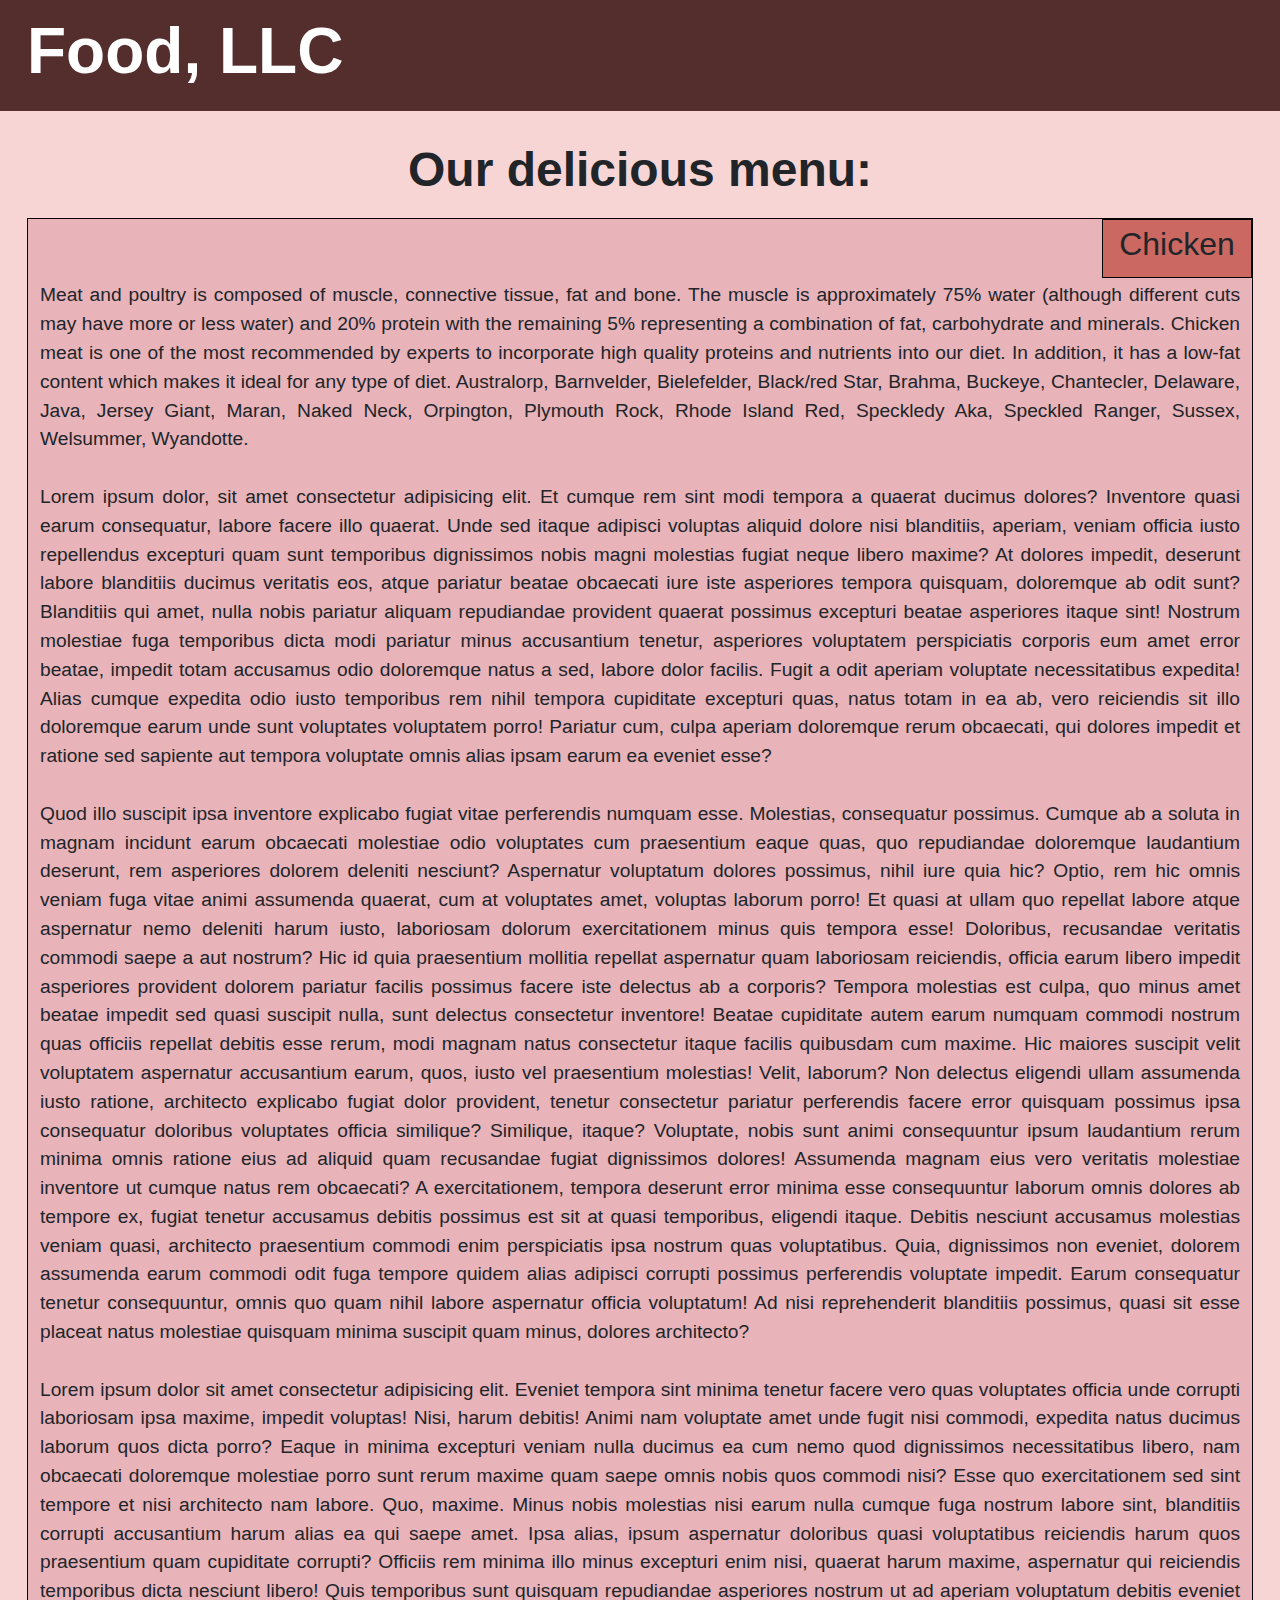
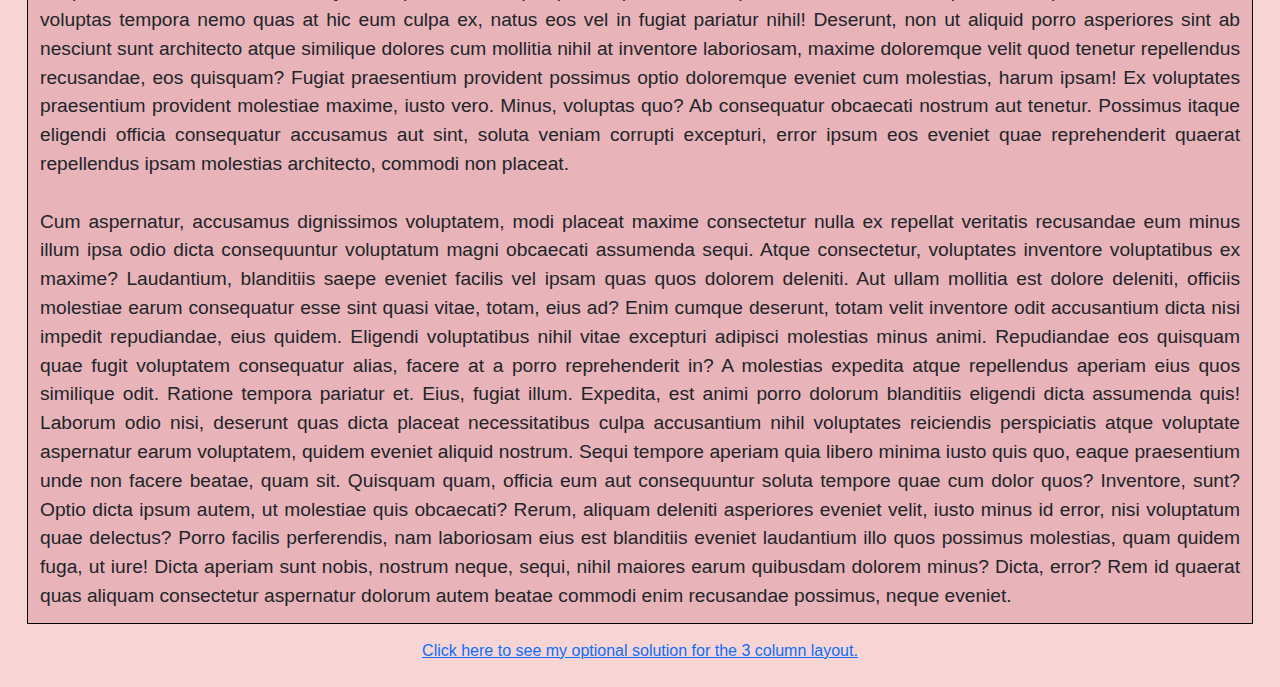
==== commit 5fe814e4: "solution finalized" ====
--- a/site/module3_solution/module3.html
+++ b/site/module3_solution/module3.html
@@ -6,13 +6,13 @@
     <meta name="viewport" content="width=device-width, initial-scale=1.0">
     <link href="CSS/bootstrap.min.css" rel="stylesheet">
     <link href="CSS/styles.css" rel="stylesheet">
-    <title>Module 3 Solution: extended "Food, LLC" page. </title>
+    <title>Module 3 Optional Solution: "Food, LLC" page. </title>
 </head>
 <body>
     <header>
 
         <nav class="navbar navbar-expand-md navbar-dark">
-            <div class="container-fluid">
+            <div class="container-fluid px-0">
               <a class="navbar-brand" href="#"><h1 class="display-3">Food, LLC</h1></a>
 
               <button class="navbar-toggler" type="button" data-bs-toggle="collapse" data-bs-target="#navbarNav" aria-controls="navbarNav" aria-expanded="false" aria-label="Toggle navigation">
@@ -39,8 +39,8 @@
     </header>
 
     <div class="container-fluid"> 
-          <h1 class="display-5">Our delicious menu:</h1>
-          <div class="col-lg-4">  <!-- Chicken box, title and text-->
+          <h1 class="display-5 text-center">Our delicious menu:</h1>
+          <div class="col-sm-12">  <!-- Chicken box, title and text-->
             <div class="box">
               <div class="box-title chicken"><h2 id="chicken">Chicken</h2></div>
               <section>
@@ -51,46 +51,14 @@
                 content which makes it ideal for any type of diet. Australorp, Barnvelder, Bielefelder, Black/red Star,
                 Brahma, Buckeye, Chantecler, Delaware, Java, Jersey Giant, Maran, Naked Neck, Orpington, Plymouth Rock,
                 Rhode Island Red, Speckledy Aka, Speckled Ranger, Sussex, Welsummer, Wyandotte.<br><br>
-                Lorem ipsum dolor, sit amet consectetur adipisicing elit. Et cumque rem sint modi tempora a quaerat ducimus dolores? Inventore quasi earum consequatur, labore facere illo quaerat. Unde sed itaque adipisci voluptas aliquid dolore nisi blanditiis, aperiam, veniam officia iusto repellendus excepturi quam sunt temporibus dignissimos nobis magni molestias fugiat neque libero maxime? At dolores impedit, deserunt labore blanditiis ducimus veritatis eos, atque pariatur beatae obcaecati iure iste asperiores tempora quisquam, doloremque ab odit sunt? Blanditiis qui amet, nulla nobis pariatur aliquam repudiandae provident quaerat possimus excepturi beatae asperiores itaque sint! Nostrum molestiae fuga temporibus dicta modi pariatur minus accusantium tenetur, asperiores voluptatem perspiciatis corporis eum amet error beatae, impedit totam accusamus odio doloremque natus a sed, labore dolor facilis. Fugit a odit aperiam voluptate necessitatibus expedita! Alias cumque expedita odio iusto temporibus rem nihil tempora cupiditate excepturi quas, natus totam in ea ab, vero reiciendis sit illo doloremque earum unde sunt voluptates voluptatem porro! Pariatur cum, culpa aperiam doloremque rerum obcaecati, qui dolores impedit et ratione sed sapiente aut tempora voluptate omnis alias ipsam earum ea eveniet esse? Quod illo suscipit ipsa inventore explicabo fugiat vitae perferendis numquam esse. Molestias, consequatur possimus. Cumque ab a soluta in magnam incidunt earum obcaecati molestiae odio voluptates cum praesentium eaque quas, quo repudiandae doloremque laudantium deserunt, rem asperiores dolorem deleniti nesciunt? Aspernatur voluptatum dolores possimus, nihil iure quia hic? Optio, rem hic omnis veniam fuga vitae animi assumenda quaerat, cum at voluptates amet, voluptas laborum porro! Et quasi at ullam quo repellat labore atque aspernatur nemo deleniti harum iusto, laboriosam dolorum exercitationem minus quis tempora esse! Doloribus, recusandae veritatis commodi saepe a aut nostrum? Hic id quia praesentium mollitia repellat aspernatur quam laboriosam reiciendis, officia earum libero impedit asperiores provident dolorem pariatur facilis possimus facere iste delectus ab a corporis? Tempora molestias est culpa, quo minus amet beatae impedit sed quasi suscipit nulla, sunt delectus consectetur inventore! Beatae cupiditate autem earum numquam commodi nostrum quas officiis repellat debitis esse rerum, modi magnam natus consectetur itaque facilis quibusdam cum maxime. Hic maiores suscipit velit voluptatem aspernatur accusantium earum, quos, iusto vel praesentium molestias! Velit, laborum? Non delectus eligendi ullam assumenda iusto ratione, architecto explicabo fugiat dolor provident, tenetur consectetur pariatur perferendis facere error quisquam possimus ipsa consequatur doloribus voluptates officia similique? Similique, itaque? Voluptate, nobis sunt animi consequuntur ipsum laudantium rerum minima omnis ratione eius ad aliquid quam recusandae fugiat dignissimos dolores! Assumenda magnam eius vero veritatis molestiae inventore ut cumque natus rem obcaecati? A exercitationem, tempora deserunt error minima esse consequuntur laborum omnis dolores ab tempore ex, fugiat tenetur accusamus debitis possimus est sit at quasi temporibus, eligendi itaque. Debitis nesciunt accusamus molestias veniam quasi, architecto praesentium commodi enim perspiciatis ipsa nostrum quas voluptatibus. Quia, dignissimos non eveniet, dolorem assumenda earum commodi odit fuga tempore quidem alias adipisci corrupti possimus perferendis voluptate impedit. Earum consequatur tenetur consequuntur, omnis quo quam nihil labore aspernatur officia voluptatum! Ad nisi reprehenderit blanditiis possimus, quasi sit esse placeat natus molestiae quisquam minima suscipit quam minus, dolores architecto?
-              </section>
-            </div>
-          </div>
-    
-          <div class="col-lg-4"> <!-- Beef box, title and text-->
-            <div class="box">
-              <div class="box-title beef"><h2 id="beef">Beef</h2></div>
-              <section>
-                Meat is composed of water, protein and amino acids, minerals, fats and fatty acids, vitamins and other
-                bioactive components, and small quantities of carbohydrates. Meat ranks among one of the most significant,
-                nutritious and favored food item available to masses, which aids in fulfilling most of their body
-                requirements. It has played a vital role in human evolution and is an imperative constituent of a
-                well-balanced diet. It is a good source of proteins, zinc, iron, selenium, and phosphorus followed by
-                vitamin A and B-complex vitamins. Average value of meat protein is about 23% that varies from higher to
-                lower value according to the type of meat source.<br><br>
-                Lorem, ipsum dolor sit amet consectetur adipisicing elit. Provident totam maxime qui deserunt pariatur, debitis nostrum nam, possimus quos voluptatem aliquid quasi illo veniam ipsum corporis quo magnam, eum impedit harum! Quas nihil veniam, illo corrupti natus aperiam at earum iure minus eos praesentium. Dolorem neque dolorum, dignissimos tempore iste labore cumque illum maiores, repellendus, dicta voluptatibus unde quidem? Aspernatur laboriosam earum suscipit animi, corrupti sunt consectetur totam, sint voluptatem natus alias id dicta voluptates? Eos eligendi in officiis dignissimos aperiam, qui non maiores minus asperiores ea rem ipsam ut tempora quas sequi velit modi delectus reprehenderit assumenda molestiae quis rerum a? Quidem dicta maxime natus neque. Nisi suscipit nesciunt esse blanditiis officia consequuntur ratione sit magni laborum obcaecati velit quia atque numquam doloremque exercitationem, tempora sint voluptatem fugiat facere voluptatum! Quaerat quia nihil cumque aperiam doloremque, quas, illum nobis repellendus dolorem odit autem cum deserunt facere beatae facilis optio at molestias! Vel distinctio sed quaerat assumenda minima. Aliquam voluptates id perferendis culpa eius maxime, eum ipsa aut nisi facere nulla corporis a deserunt quas non suscipit odio voluptatibus ipsam magni, laboriosam eaque quam? Hic corrupti alias possimus ad quaerat natus officiis vel, optio dolorum quos consequuntur voluptates! Minus praesentium similique quis repudiandae quidem facilis, amet assumenda. At dolore suscipit nam enim fugiat amet commodi, ab maiores sit omnis, illum soluta facere id minima porro corporis, facilis consectetur odit. Qui laborum cupiditate voluptatum, voluptas similique neque! Rem dolorem quod praesentium obcaecati. Assumenda culpa dolore repellat expedita ab dicta? Veniam, reprehenderit nam architecto earum eligendi porro id vero alias! Neque laudantium nulla mollitia, quia, possimus praesentium repellat dolorum architecto ipsam labore obcaecati consequatur? Totam vel vitae iste accusamus dolorem aliquid, quasi labore autem architecto omnis magnam, perspiciatis ab ut, soluta asperiores debitis consequatur. Deleniti quod porro dolor ad. Autem aliquam non cum fugit voluptate nisi libero, nihil repellendus deleniti officiis beatae? Ratione natus quibusdam neque aliquid debitis unde quis labore voluptatibus culpa, est nam repudiandae! Dignissimos voluptatum, fuga libero fugit omnis repudiandae, est, sint laborum ducimus doloremque excepturi accusantium ab saepe. Molestiae consequatur quod ut voluptate minus. Officia fugit aliquam explicabo itaque fugiat facere pariatur provident voluptatem ducimus quibusdam. Quae beatae illum voluptatibus repellat nemo vel suscipit obcaecati qui maiores et porro dolore sed aliquid quod ullam ab, expedita recusandae reprehenderit minima quos sapiente atque itaque molestiae. Dicta rerum deserunt, id expedita tempora sunt delectus in non voluptates? Officia ipsam est delectus eveniet expedita dolorum ut dolores iure molestias commodi eligendi quidem, voluptas magnam optio laborum, quia minima quibusdam cum alias. Aut placeat corrupti recusandae impedit minus! Quae velit atque autem itaque minus aliquid cum, facere nobis quos sed rerum assumenda, mollitia officia asperiores pariatur optio deleniti consequuntur porro minima laboriosam repellat maxime animi ea tenetur! Aspernatur, perferendis quasi. Corrupti officia aspernatur reprehenderit, laudantium dolor perferendis, animi natus, aliquid quis eveniet libero quas corporis! Ipsa eligendi cumque possimus quae aliquam harum? Quis fugit officiis tenetur saepe minima possimus sunt, dignissimos, laborum perferendis placeat explicabo eligendi odit repudiandae nisi libero assumenda sit.
-              </section>
-            </div>
-          </div>
-    
-          <div class="col-lg-4 col-lg-12"> <!-- Sushi box, title and text-->
-            <div class="box">
-              <div class="box-title sushi"><h2 id="sushi">Sushi</h2></div>
-              <section>
-                Traditionally, the vinegared rice is lightly seasoned with salt and sugar. Popular proteins are fish cakes,
-                imitation crab meat, egg, tuna, or shrimp. Nigiri: A topping, usually fish, served on top of sushi rice. Not
-                all nigiri is raw, though this dish is best for people who want to appreciate the flavor of the fish,
-                shellfish, or other toppings. Sashimi: Fish or shellfish served alone (no rice). This is best for people who
-                really love to taste the fish or shellfish since it comes with nothing else. Maki: Rice and filling wrapped
-                in seaweed. This is what most people think of when they think of sushi rolls. Uramaki: Similar to the above,
-                but rice is on the outside and seaweed wraps around the filling. These rolls often have lots of toppings and
-                sauces — they may either be cooked or raw. Temaki: Sushi that has been hand-rolled into a cone shape.<br><br>
-                Lorem ipsum dolor sit amet consectetur adipisicing elit. Temporibus saepe omnis reprehenderit ab repellendus quos dolore, cum at iste odit in aliquam facere expedita obcaecati nulla odio dignissimos sed eos!
+                Lorem ipsum dolor, sit amet consectetur adipisicing elit. Et cumque rem sint modi tempora a quaerat ducimus dolores? Inventore quasi earum consequatur, labore facere illo quaerat. Unde sed itaque adipisci voluptas aliquid dolore nisi blanditiis, aperiam, veniam officia iusto repellendus excepturi quam sunt temporibus dignissimos nobis magni molestias fugiat neque libero maxime? At dolores impedit, deserunt labore blanditiis ducimus veritatis eos, atque pariatur beatae obcaecati iure iste asperiores tempora quisquam, doloremque ab odit sunt? Blanditiis qui amet, nulla nobis pariatur aliquam repudiandae provident quaerat possimus excepturi beatae asperiores itaque sint! Nostrum molestiae fuga temporibus dicta modi pariatur minus accusantium tenetur, asperiores voluptatem perspiciatis corporis eum amet error beatae, impedit totam accusamus odio doloremque natus a sed, labore dolor facilis. Fugit a odit aperiam voluptate necessitatibus expedita! Alias cumque expedita odio iusto temporibus rem nihil tempora cupiditate excepturi quas, natus totam in ea ab, vero reiciendis sit illo doloremque earum unde sunt voluptates voluptatem porro! Pariatur cum, culpa aperiam doloremque rerum obcaecati, qui dolores impedit et ratione sed sapiente aut tempora voluptate omnis alias ipsam earum ea eveniet esse? <br><br> Quod illo suscipit ipsa inventore explicabo fugiat vitae perferendis numquam esse. Molestias, consequatur possimus. Cumque ab a soluta in magnam incidunt earum obcaecati molestiae odio voluptates cum praesentium eaque quas, quo repudiandae doloremque laudantium deserunt, rem asperiores dolorem deleniti nesciunt? Aspernatur voluptatum dolores possimus, nihil iure quia hic? Optio, rem hic omnis veniam fuga vitae animi assumenda quaerat, cum at voluptates amet, voluptas laborum porro! Et quasi at ullam quo repellat labore atque aspernatur nemo deleniti harum iusto, laboriosam dolorum exercitationem minus quis tempora esse! Doloribus, recusandae veritatis commodi saepe a aut nostrum? Hic id quia praesentium mollitia repellat aspernatur quam laboriosam reiciendis, officia earum libero impedit asperiores provident dolorem pariatur facilis possimus facere iste delectus ab a corporis? Tempora molestias est culpa, quo minus amet beatae impedit sed quasi suscipit nulla, sunt delectus consectetur inventore! Beatae cupiditate autem earum numquam commodi nostrum quas officiis repellat debitis esse rerum, modi magnam natus consectetur itaque facilis quibusdam cum maxime. Hic maiores suscipit velit voluptatem aspernatur accusantium earum, quos, iusto vel praesentium molestias! Velit, laborum? Non delectus eligendi ullam assumenda iusto ratione, architecto explicabo fugiat dolor provident, tenetur consectetur pariatur perferendis facere error quisquam possimus ipsa consequatur doloribus voluptates officia similique? Similique, itaque? Voluptate, nobis sunt animi consequuntur ipsum laudantium rerum minima omnis ratione eius ad aliquid quam recusandae fugiat dignissimos dolores! Assumenda magnam eius vero veritatis molestiae inventore ut cumque natus rem obcaecati? A exercitationem, tempora deserunt error minima esse consequuntur laborum omnis dolores ab tempore ex, fugiat tenetur accusamus debitis possimus est sit at quasi temporibus, eligendi itaque. Debitis nesciunt accusamus molestias veniam quasi, architecto praesentium commodi enim perspiciatis ipsa nostrum quas voluptatibus. Quia, dignissimos non eveniet, dolorem assumenda earum commodi odit fuga tempore quidem alias adipisci corrupti possimus perferendis voluptate impedit. Earum consequatur tenetur consequuntur, omnis quo quam nihil labore aspernatur officia voluptatum! Ad nisi reprehenderit blanditiis possimus, quasi sit esse placeat natus molestiae quisquam minima suscipit quam minus, dolores architecto? <br><br>Lorem ipsum dolor sit amet consectetur adipisicing elit. Eveniet tempora sint minima tenetur facere vero quas voluptates officia unde corrupti laboriosam ipsa maxime, impedit voluptas! Nisi, harum debitis! Animi nam voluptate amet unde fugit nisi commodi, expedita natus ducimus laborum quos dicta porro? Eaque in minima excepturi veniam nulla ducimus ea cum nemo quod dignissimos necessitatibus libero, nam obcaecati doloremque molestiae porro sunt rerum maxime quam saepe omnis nobis quos commodi nisi? Esse quo exercitationem sed sint tempore et nisi architecto nam labore. Quo, maxime. Minus nobis molestias nisi earum nulla cumque fuga nostrum labore sint, blanditiis corrupti accusantium harum alias ea qui saepe amet. Ipsa alias, ipsum aspernatur doloribus quasi voluptatibus reiciendis harum quos praesentium quam cupiditate corrupti? Officiis rem minima illo minus excepturi enim nisi, quaerat harum maxime, aspernatur qui reiciendis temporibus dicta nesciunt libero! Quis temporibus sunt quisquam repudiandae asperiores nostrum ut ad aperiam voluptatum debitis eveniet voluptas tempora nemo quas at hic eum culpa ex, natus eos vel in fugiat pariatur nihil! Deserunt, non ut aliquid porro asperiores sint ab nesciunt sunt architecto atque similique dolores cum mollitia nihil at inventore laboriosam, maxime doloremque velit quod tenetur repellendus recusandae, eos quisquam? Fugiat praesentium provident possimus optio doloremque eveniet cum molestias, harum ipsam! Ex voluptates praesentium provident molestiae maxime, iusto vero. Minus, voluptas quo? Ab consequatur obcaecati nostrum aut tenetur. Possimus itaque eligendi officia consequatur accusamus aut sint, soluta veniam corrupti excepturi, error ipsum eos eveniet quae reprehenderit quaerat repellendus ipsam molestias architecto, commodi non placeat. <br><br>Cum aspernatur, accusamus dignissimos voluptatem, modi placeat maxime consectetur nulla ex repellat veritatis recusandae eum minus illum ipsa odio dicta consequuntur voluptatum magni obcaecati assumenda sequi. Atque consectetur, voluptates inventore voluptatibus ex maxime? Laudantium, blanditiis saepe eveniet facilis vel ipsam quas quos dolorem deleniti. Aut ullam mollitia est dolore deleniti, officiis molestiae earum consequatur esse sint quasi vitae, totam, eius ad? Enim cumque deserunt, totam velit inventore odit accusantium dicta nisi impedit repudiandae, eius quidem. Eligendi voluptatibus nihil vitae excepturi adipisci molestias minus animi. Repudiandae eos quisquam quae fugit voluptatem consequatur alias, facere at a porro reprehenderit in? A molestias expedita atque repellendus aperiam eius quos similique odit. Ratione tempora pariatur et. Eius, fugiat illum. Expedita, est animi porro dolorum blanditiis eligendi dicta assumenda quis! Laborum odio nisi, deserunt quas dicta placeat necessitatibus culpa accusantium nihil voluptates reiciendis perspiciatis atque voluptate aspernatur earum voluptatem, quidem eveniet aliquid nostrum. Sequi tempore aperiam quia libero minima iusto quis quo, eaque praesentium unde non facere beatae, quam sit. Quisquam quam, officia eum aut consequuntur soluta tempore quae cum dolor quos? Inventore, sunt? Optio dicta ipsum autem, ut molestiae quis obcaecati? Rerum, aliquam deleniti asperiores eveniet velit, iusto minus id error, nisi voluptatum quae delectus? Porro facilis perferendis, nam laboriosam eius est blanditiis eveniet laudantium illo quos possimus molestias, quam quidem fuga, ut iure! Dicta aperiam sunt nobis, nostrum neque, sequi, nihil maiores earum quibusdam dolorem minus? Dicta, error? Rem id quaerat quas aliquam consectetur aspernatur dolorum autem beatae commodi enim recusandae possimus, neque eveniet.
               </section>
             </div>
           </div>
       </div>
-
-    </div>    
+    </div>  
+    <div class="text-center"><a href="https://zoleeck.github.io/cour-test/site/module3_solution_opt/module3opt.html"><aside>Click here to see my optional solution for the 3 column layout.<br><br></aside></a>
+    </div>  
 <script src="JS/bootstrap.min.js"></script>
 </body>
 </html>
--- a/site/module3_solution/CSS/styles.css
+++ b/site/module3_solution/CSS/styles.css
@@ -1,81 +1,83 @@
 body {
-    background-color: #F7D5D4;
-    font-family:'Segoe UI', Tahoma, Verdana, sans-serif;  
+  background-color: #F7D5D4;
+  font-family:'Segoe UI', Tahoma, Verdana, sans-serif;  
 }
 
 /* Header settings START */
 .navbar-dark {
-    background-color: #542D2D;
+  background-color: #542D2D;
 }
 .display-3 { /* Food LLC */
-    color: #ffffff;
-    font-weight: bold;
+  color: #ffffff;
+  font-weight: bold;
+  margin-left: 27px;
 }
-nav div.container-fluid {
-    margin: 15px
+button {
+  margin-right: 27px;
 }
+
 li.nav-item {
-    font-size: 1.8em;
-    font-weight: 500;
-    text-align: center;
-    margin-top: 2px;
+  font-size: 1.8em;
+  font-weight: 500;
+  text-align: center;
+  margin-top: 2px -15px 0px -15px;
 }
 .nav-link {
-    padding: 10px;
-  }
+  padding: 10px;
+}
   /* Header settings END */
 
 .display-5 { /* Our Menu H1 */
-    font-weight: bold;
-    text-align: center;
-    margin-bottom: 20px;
-    margin-top: 30px;
+  font-weight: bold;
+  margin-bottom: 20px;
+  margin-top: 30px;
 }
 .box { /* bordered meat text boxes */
-    border: 1px solid #000000;
-    background-color: #E8B3B9;
-    position: relative;
-    margin: 15px 15px 15px 15px;
-    padding: 12px;
+  border: 1px solid #000000;
+  background-color: #E8B3B9;
+  position: relative;
+  margin: 15px 15px 15px 15px;
+  padding: 12px;
 }
 .box-title {
-    border: 1px solid #000000;
-    position: absolute;
-    top: 0;
-    right: 0px;
-    width: 150px;
-    padding: 5px;
-    text-align: center;
+  border: 1px solid #000000;
+  position: absolute;
+  top: 0;
+  right: 0px;
+  width: 150px;
+  padding: 5px;
+  text-align: center;
 }
 .box section { /* texts */
-    font-size: 120%;
-    margin-top: 50px;
-    text-align: justify;
+  font-size: 120%;
+  margin-top: 50px;
+  text-align: justify;
 }
 .chicken {
-    background-color: #CB6862;
+  background-color: #CB6862;
 } 
 .beef {
-    background-color: #AA3C3B;
+  background-color: #AA3C3B;
 }
 .sushi {
-    background-color: #E97856; 
+  background-color: #E97856; 
 }
-/* -- Desktop view -- */
-  @media (min-width: 992px) {
-    .col-lg-4 {
-      width: 33.33%;
-      float: left;
-    }
-  }
-/* -- Tablet view -- */
-  @media (min-width: 768px) and (max-width: 991px) {
-    .col-lg-4 {
-      width: 50%;
-      float: left;
-    }
-    .col-lg-12{
-      width: 100%;
-      float: left;
+/* -- INFO -- 
+
+Bootstrap v3.3 time of course recorded
+xs < 768px            - mobile
+sm >= 768px & < 992px - tablet
+md >= 992px           - desktop
+
+Bootstrap v5.1 now
+sm >= 576px & < 768px - mobile
+md >= 768px & < 992px - tablet
+lg >= 992px           - desktop
+    
+/* -- Mobile view: menu button appears here -- */
+  @media (max-width: 767px) {
+    .col-sm-12 {
+    width: 100%;
+    float: left;
     }
   }